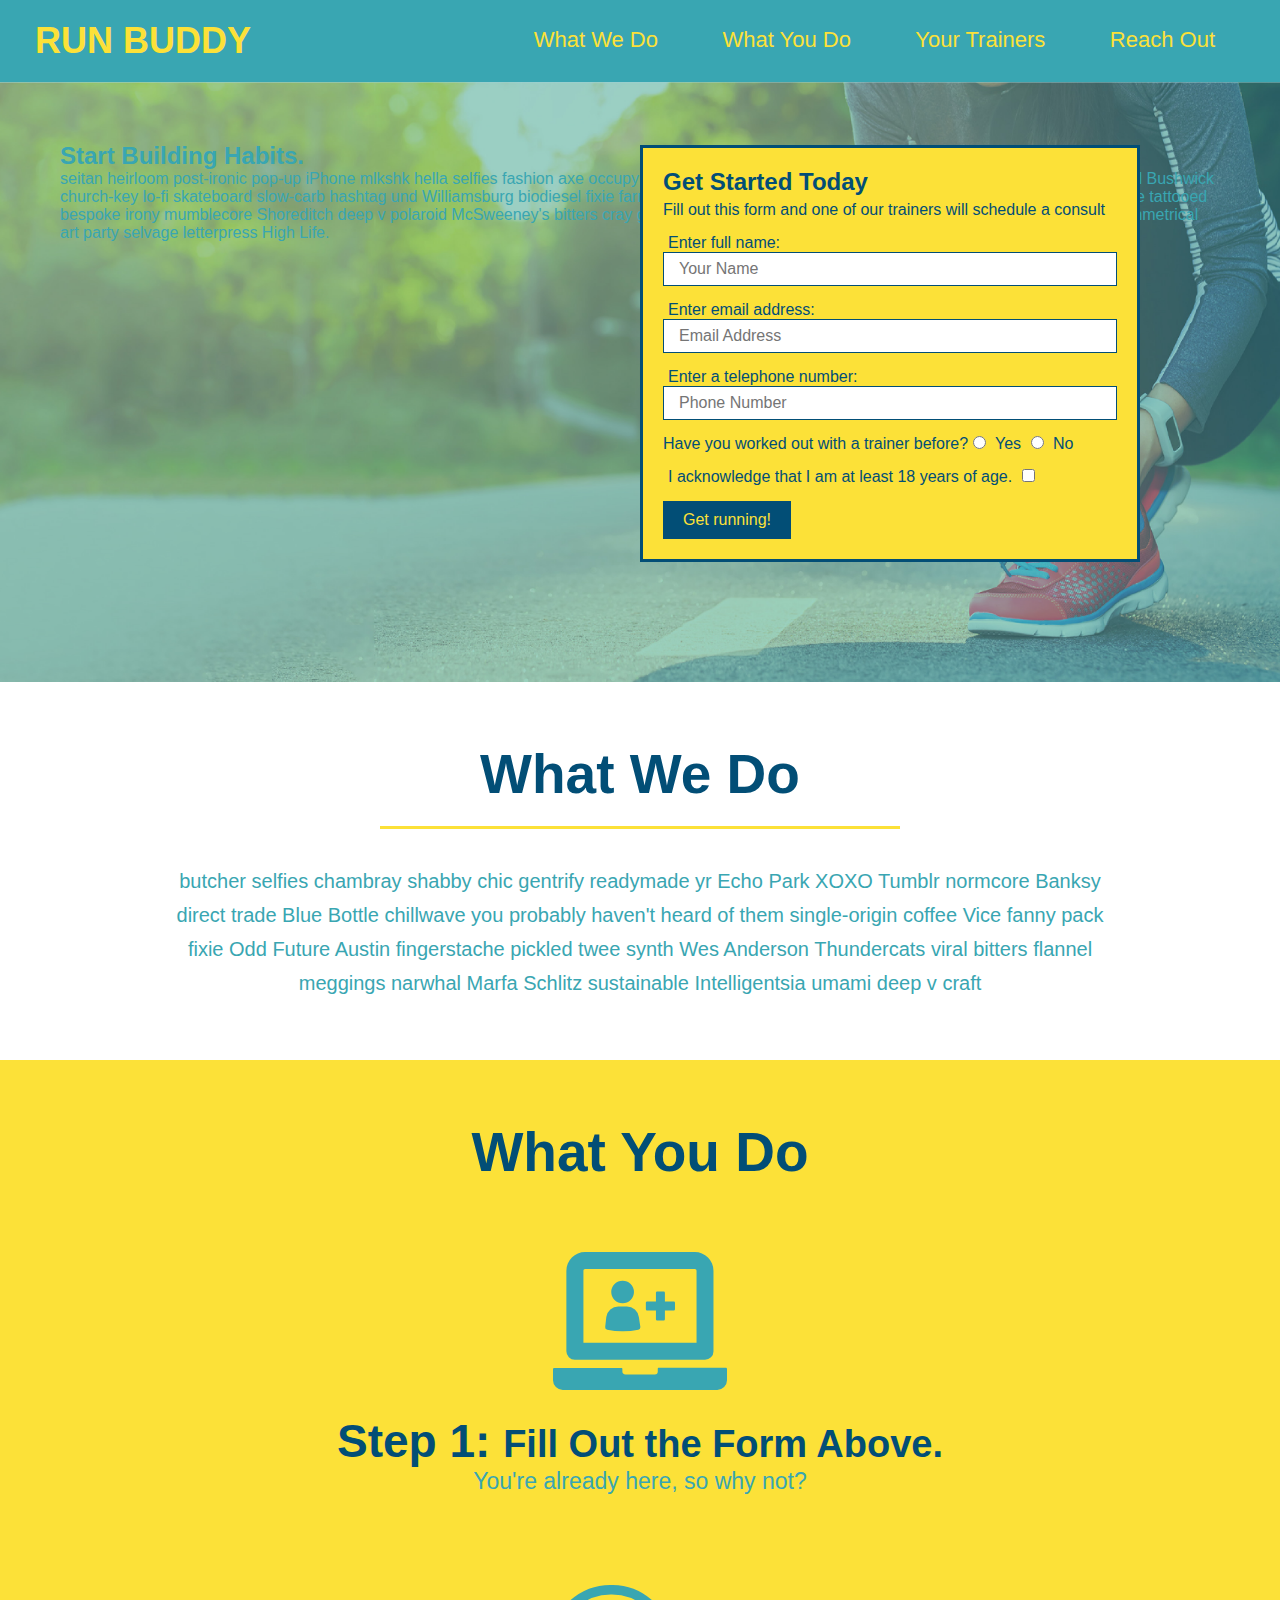
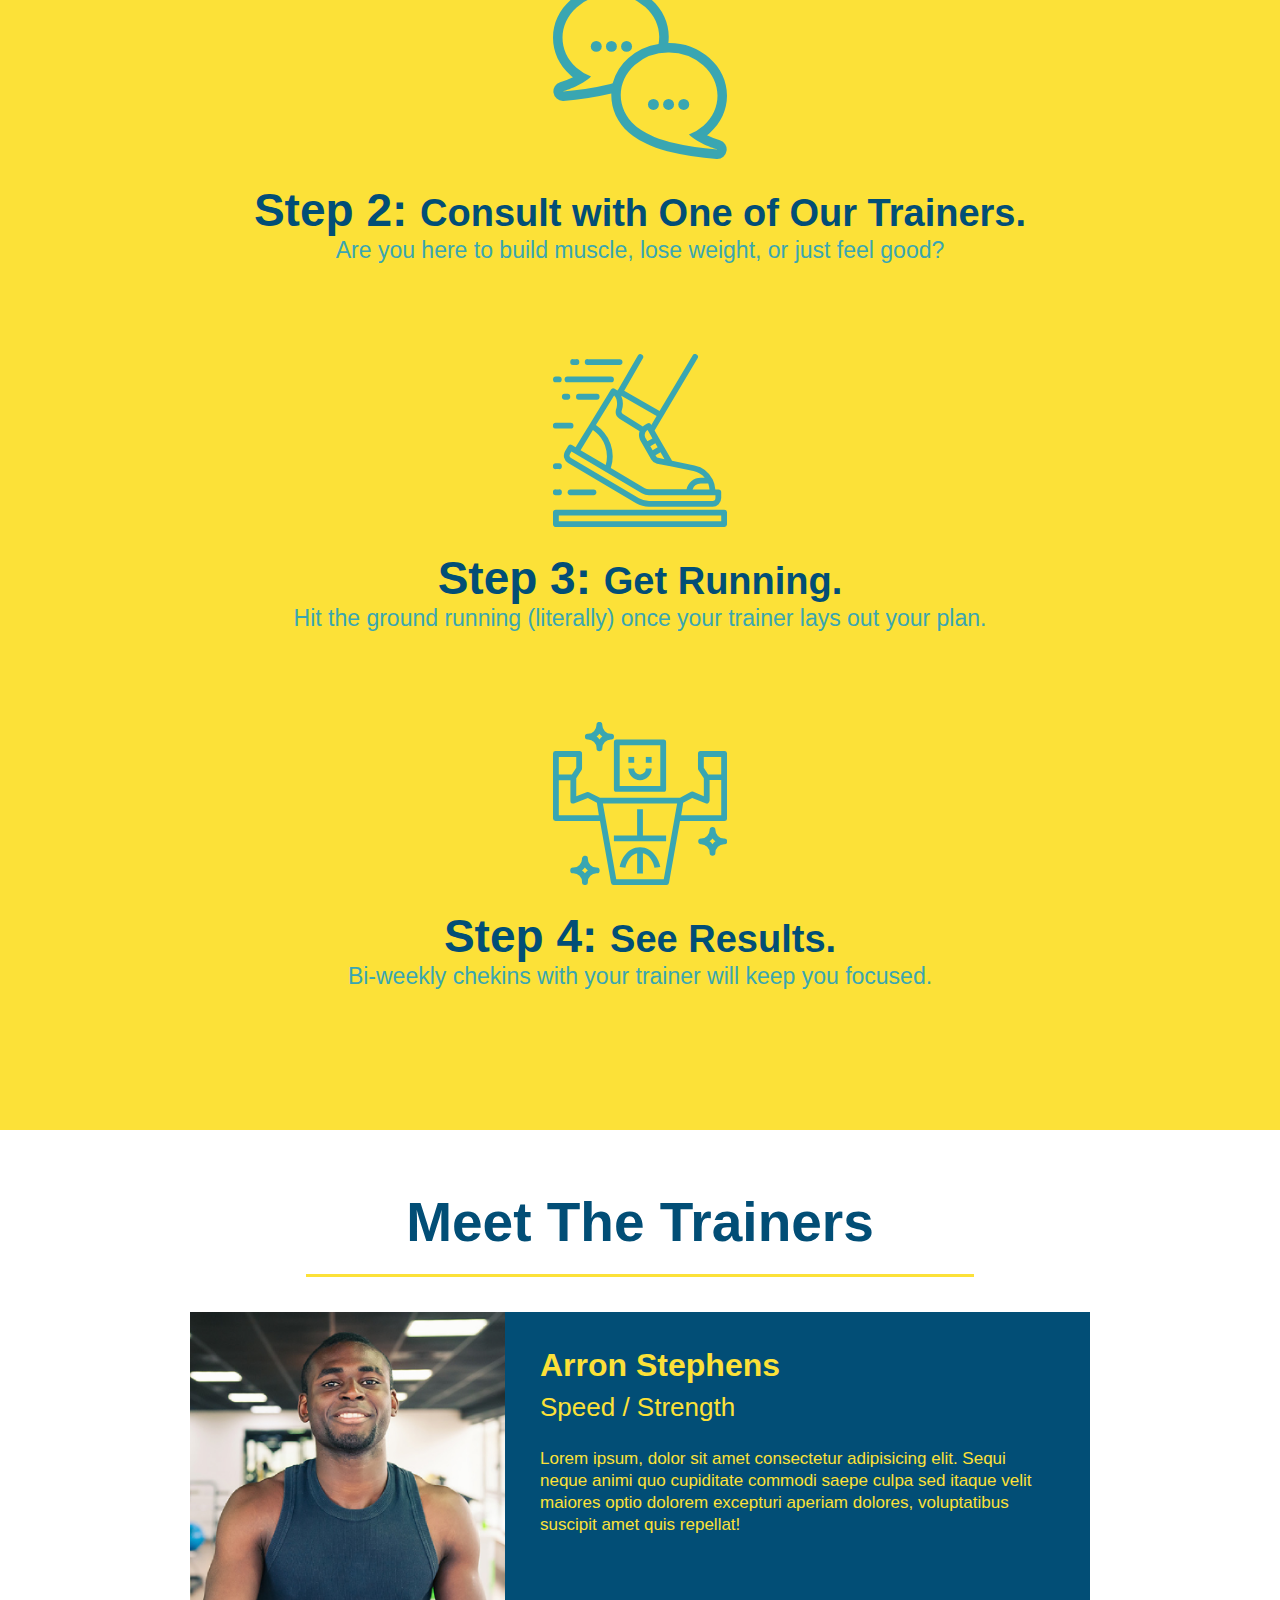
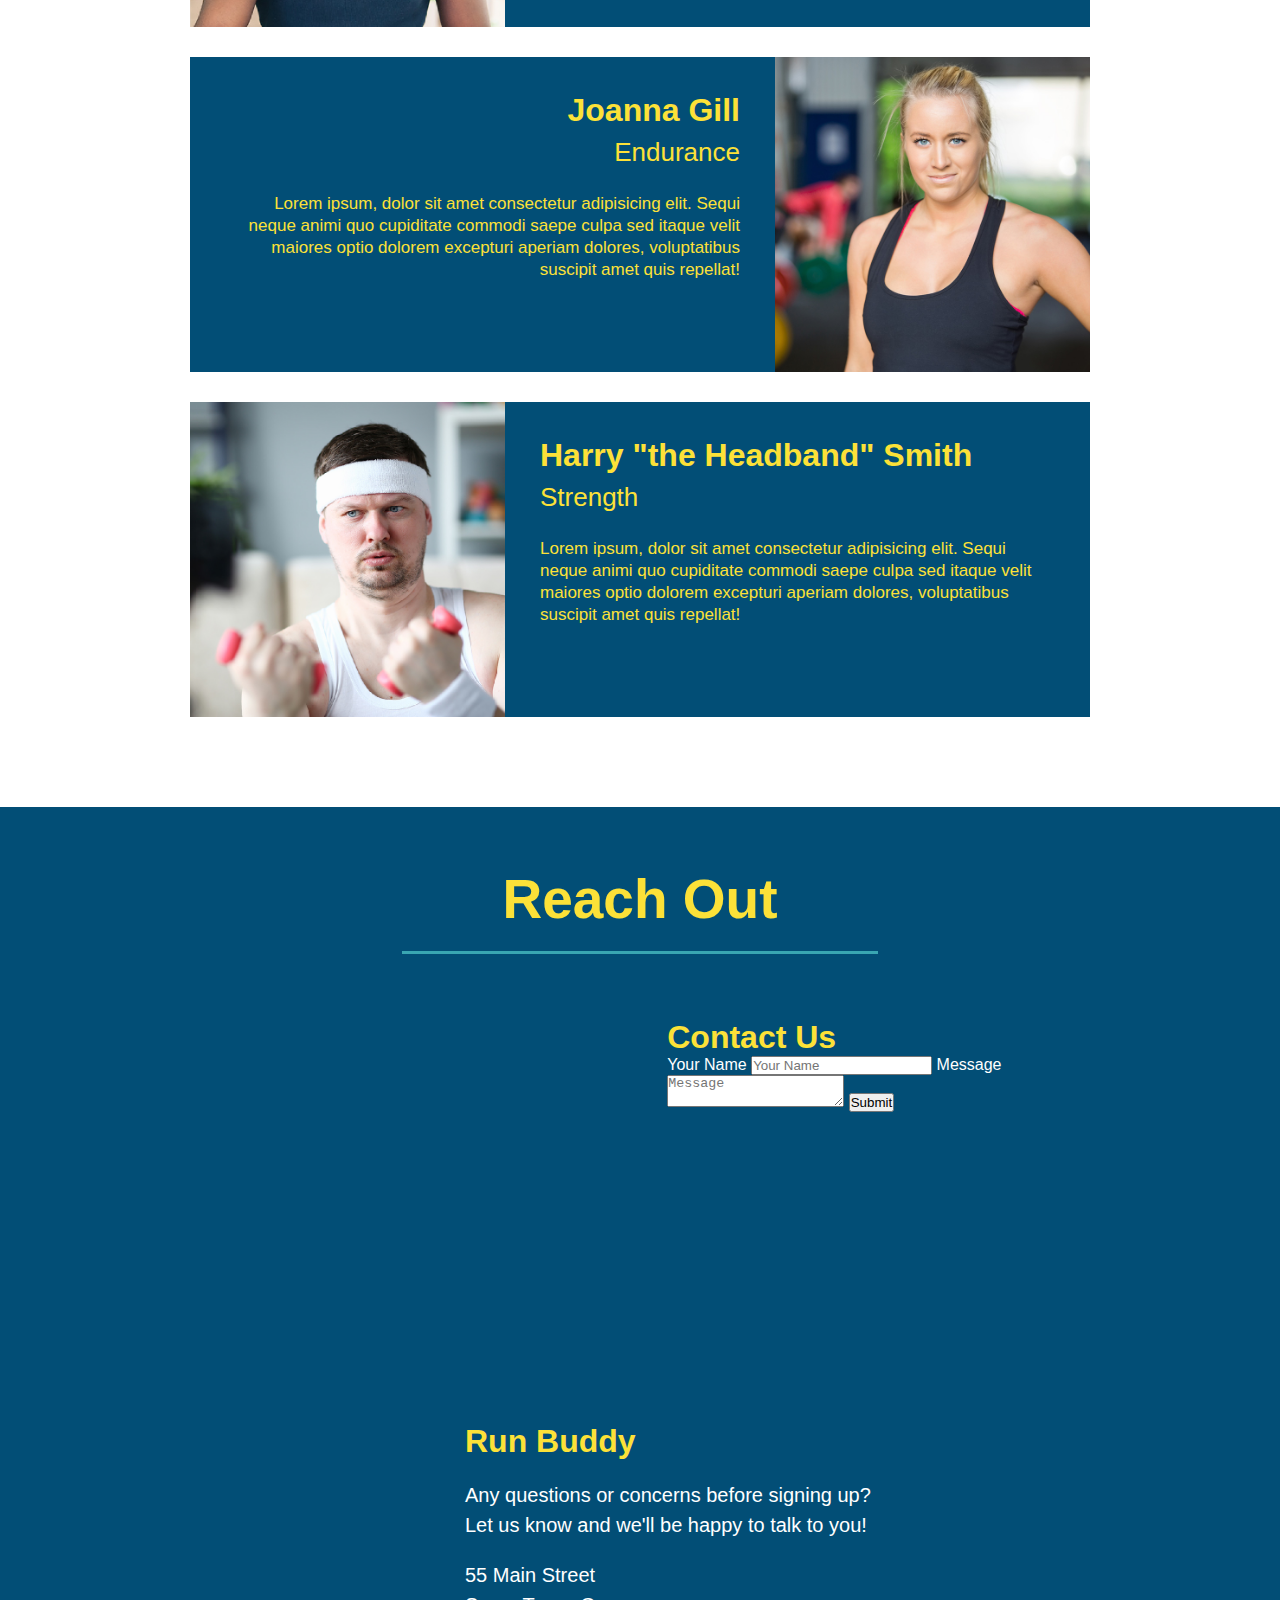
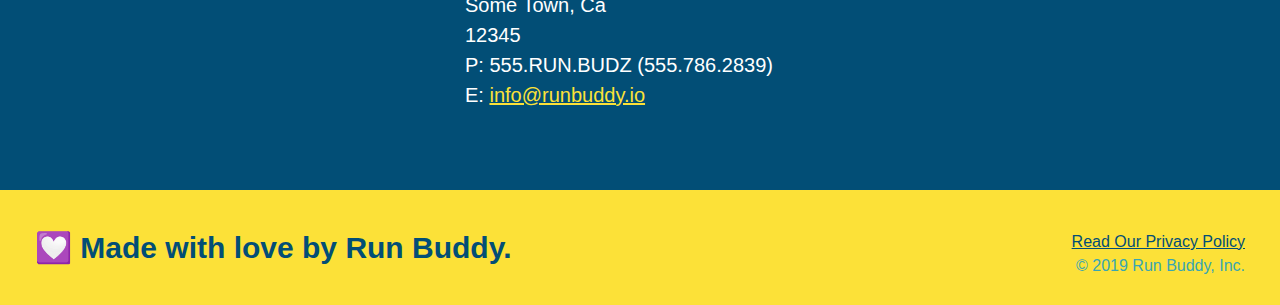
==== index.html @ 958eb66b "add contact form" ====
<!DOCTYPE html>
<html lang="en">
  <link rel="stylesheet" href="./assets/css/style.css" />
  <head>
    <meta charset="UTF-8" />
    <title>Run Buddy</title>
  </head>
  <body>
    <!-- navigation -->
    <header>
      <h1>
        <a href="/">RUN BUDDY</a>
      </h1>
      <nav>
        <!-- Unordered list element -->
        <ul>
          <!-- List item element -->
          <li>
            <!-- Anchor element -->
            <a href="#what-we-do">What We Do</a>
          </li>
          <li>
            <a href="#what-you-do">What You Do</a>
          </li>
          <li>
            <a href="#your-trainers">Your Trainers</a>
          </li>
          <li>
            <a href="#reach-out">Reach Out</a>
          </li>
        </ul>
      </nav>
    </header>

    <!-- hero/jumbotron -->
    <section class="hero">
      <div class="hero-cta">
        <h2>Start Building Habits.</h2>
        <p>seitan heirloom post-ironic pop-up iPhone mlkshk hella selfies fashion
           axe occupy readymade put a bird on it messenger bag Wes Anderson 
           Schlitz plaid Bushwick church-key lo-fi skateboard slow-carb hashtag 
           und Williamsburg biodiesel fixie farm-to-table 8-bit banjo XOXO Banksy 
           chillwave bicycle rights retro cliche tattooed bespoke irony 
           mumblecore Shoreditch deep v polaroid McSweeney's bitters cray 
           gentrify tofu Marfa you probably haven't heard of them yr banh mi 
           asymmetrical art party selvage letterpress High Life.
        </p>
      </div>
      <div class="hero-form">
        <h3>Get Started Today</h3>
        <p>
          Fill out this form and one of our trainers will schedule a consult
        </p>
        <!-- Add form element -->
        <form>
          <label for="name">Enter full name:</label>
          <input
            type="text"
            placeholder="Your Name"
            name="name"
            id="name"
            class="form-input"
          />

          <label for="email">Enter email address:</label>
          <input
            type="email"
            placeholder="Email Address"
            name="email"
            id="email"
            class="form-input"
          />

          <label for="phone">Enter a telephone number:</label>
          <input
            type="tel"
            placeholder="Phone Number"
            name="phone"
            id="phone"
            class="form-input"
          />
          <p>
            Have you worked out with a trainer before?
            <input type="radio" name="trainer-confirm" id="trainer-yes" />
            <label for="trainer-yes">Yes</label>
            <input type="radio" name="trainer-confirm" id="trainer-no" />
            <label for="trainer-yes">No</label>
          </p>
          <p>
            <label for="checkbox">
              I acknowledge that I am at least 18 years of age.
            </label>
            <input type="checkbox" name="age-confirm" id="checkbox" />
          </p>
          <button type="submit">Get running!</button>
        </form>
      </div>
    </section>
    <!-- end hero -->

    <!-- "what we do" section -->
    <section id="what-we-do" class="intro">
      <h2 class="section-title primary-border">What We Do</h2>
      <p>
        butcher selfies chambray shabby chic gentrify readymade yr Echo Park
        XOXO Tumblr normcore Banksy direct trade Blue Bottle chillwave you
        probably haven't heard of them single-origin coffee Vice fanny pack
        fixie Odd Future Austin fingerstache pickled twee synth Wes Anderson
        Thundercats viral bitters flannel meggings narwhal Marfa Schlitz
        sustainable Intelligentsia umami deep v craft
      </p>
    </section>

    <!-- "what you do" section-->
    <section id="what-you-do" class="steps">
      <h2 class="section-title primary-border">What You Do</h2>

      <div>
        <img src="./assets/images/step-1.svg" alt="" />
        <h3>Step 1: <span>Fill Out the Form Above.</span></h3>
        <p>You're already here, so why not?</p>
      </div>

      <div>
        <img src="./assets/images/step-2.svg" alt="" />
        <h3>Step 2: <span>Consult with One of Our Trainers.</span></h3>
        <p>Are you here to build muscle, lose weight, or just feel good?</p>
      </div>

      <div>
        <img src="./assets/images/step-3.svg" alt="" />
        <h3>Step 3: <span>Get Running.</span></h3>
        <p>
          Hit the ground running (literally) once your trainer lays out your
          plan.
        </p>
      </div>

      <div>
        <img src="./assets/images/step-4.svg" alt="" />
        <h3>Step 4: <span>See Results.</span></h3>
        <p>Bi-weekly chekins with your trainer will keep you focused.</p>
      </div>
    </section>

    <!-- "meet the trainers" section -->
    <section id="your-trainers" class="trainers">
      <h2 class="section-title primary-border">
        Meet The Trainers
      </h2>
        <!-- First Trainer Bio -->
        <article class="trainer">
          <img src="./assets/images/trainer-1.jpg" alt="Arron Stephens in his workout clothes, ready to pump iron." />
          <div class="trainer-bio text-left">
            <h3>Arron Stephens</h3>
            <h4>Speed / Strength</h4>
            <p>Lorem ipsum, dolor sit amet consectetur adipisicing elit. Sequi neque animi quo cupiditate commodi saepe culpa sed
              itaque velit maiores optio dolorem excepturi aperiam dolores, voluptatibus suscipit amet quis repellat!
            </p>
          </div>
        </article>
        <!-- Second Trainer Bio -->
        <article class="trainer">
          <div class="trainer-bio text-right">
            <h3>Joanna Gill</h3>
            <h4>Endurance</h4>
            <p>Lorem ipsum, dolor sit amet consectetur adipisicing elit. Sequi neque animi quo cupiditate commodi saepe culpa sed
              itaque velit maiores optio dolorem excepturi aperiam dolores, voluptatibus suscipit amet quis repellat!
            </p>
          </div>
          <img src="./assets/images/trainer-2.jpg" alt="Joanna Gill cooling off after a workout." />
        </article>
        <!-- Third Trainer Bio -->
        <article class="trainer">
          <img src="./assets/images/trainer-3.jpg" alt="Harry Smith wearing a headband and lifting comically small pink weights." />
          <div class="trainer-bio text-left">
            <h3>Harry "the Headband" Smith</h3>
            <h4>Strength</h4>
            <p>Lorem ipsum, dolor sit amet consectetur adipisicing elit. Sequi neque animi quo cupiditate commodi saepe culpa sed
              itaque velit maiores optio dolorem excepturi aperiam dolores, voluptatibus suscipit amet quis repellat!
            </p>
          </div>
        </article>
    </section>

    <!-- "reach out" section -->
    <section id="reach-out" class="contact">
      <h2 class="section-title secondary-border">Reach Out</h2>
      <div class="contact-info">

        <iframe 
          src="https://www.google.com/maps/embed?pb=!1m18!1m12!1m3!1d3220.0640344783415!2d-83.8008590843897!3d36.18932448007892!2m3!1f0!2f0!3f0!3m2!1i1024!2i768!4f13.1!3m3!1m2!1s0x885c6dd61daf378f%3A0xb7a9171a3dfa2acf!2s283%20Sallings%20Rd%2C%20Luttrell%2C%20TN%2037779!5e0!3m2!1sen!2sus!4v1628630228928!5m2!1sen!2sus"  
          style="border:0;" 
          allowfullscreen="" 
          loading="lazy">
        </iframe>
        <div class="contact-form">
          <h3>Contact Us</h3>
          <form>
            <label for="contact-name">Your Name</label>
            <input type="text" id="contact-name" placeholder="Your Name" />

            <label for="contact-message">Message</label>
            <textarea id="contact-message" placeholder="Message"></textarea>

            <button type="submit">Submit</button>
          </form>
        </div>
        <div>
          <h3>Run Buddy</h3>
          <p>
            Any questions or concerns before signing up?
            <br />
            Let us know and we'll be happy to talk to you!
          </p>
          <address>
            55 Main Street <br />
            Some Town, Ca <br />
            12345<br />
            P: 555.RUN.BUDZ (555.786.2839)<br />
            E: <a href="mailto:info@runbuddy.io">info@runbuddy.io</a>
          </address>
        </div>
      </div>
    </section>

    <!-- footer -->
    <footer>
      <h2>💟 Made with love by Run Buddy.</h2>
      <div>
        <a href="./privacy-policy.html">Read Our Privacy Policy</a><br />
        &copy; 2019 Run Buddy, Inc.
      </div>
    </footer>
  </body>
</html>
---- assets/css/style.css ----
* {
    margin: 0;
    padding: 0;
    box-sizing: border-box;
}

body {
    /* I'm a css comment! */
    color: #39a6b2;
    font-family: Helvetica, Arial, sans-serif;
}

/* Apply styles to <header> */
header {
    padding: 20px 35px;
    background-color: #39a6b2;
}

header h1 {
    font-weight: bold;
    font-size: 36px;
    color: #fce138;
    margin: 0;
    display: inline;
}

header a {
    text-decoration: none;
    color: #fce138;
}

header nav {
    float: right;
    margin: 7px 0;
}

header nav ul li {
    display: inline;
}

header nav ul li a {
    margin: 0 30px;
    font-weight: lighter;
    font-size: 22px;
}

footer {
    background: #fce138;
    width: 100%;
    padding: 40px 35px;
}

footer h2 {
    display: inline;
    color: #024e76;
    font-size: 30px;
    margin: 0;
}

footer div {
    float: right;
    line-height: 1.5;
    text-align: right;
}

footer a {
    color: #024e76;
}

section {
    padding: 60px;
}

/* Hero Style Start */
.hero {
    background-image: url("../images/hero-bg.jpg");
    height: 600px;
    background-size: cover;
    background-position: center;
    position: relative;
}

.hero-form {
    border: solid 3px #024e76;
    background-color: #fce138;
    padding: 20px;
    width: 500px;
    color: #024e76;
    position: absolute;
    bottom: 120px;
    right: 140px;
}

.hero-form h3 {
    font-size: 24px;
    margin: 0;
}

.hero-form p {
    margin: 5px 0 15px 0;
}

.form-input {
    border: 1px solid #024e76;
    display: block;
    padding: 7px 15px;
    font-size: 16px;
    color: #024e76;
    width: 100%;
    margin-bottom: 15px;
}

.hero-form label {
    margin: 0 5px;
}

.hero-form button {
    color: #fce138;
    background-color: #024e76;
    border: none;
    padding: 10px 20px;
    font-size: 16px;
}
/* Hero Style End */

.intro {
    text-align: center;
}

.intro p {
    line-height: 1.7;
    color: #39a6b2;
    width: 80%;
    font-size: 20px;
    margin: 0 auto;
}

.steps {
    text-align: center;
    background: #fce138;
}

.section-title {
    font-size: 55px;
    color: #024e76;
    margin-bottom: 35px;
    padding: 0 100px 20px 100px;
    display: inline-block;
    border-bottom: 3px solid;
}
  
.primary-border {
    border-color: #fce138;
}
  
.secondary-border {
    border-color: #39a6b2;
}

.steps div {
    margin-bottom: 80px;
}
  
.steps img {
    width: 15%;
    margin: 10px 0;
}
  
.steps h3 {
    color: #024e76;
    font-size: 46px;
    margin-top: 10px;
}
  
.steps p {
    color: #39a6b2;
    font-size: 23px;
}

.steps span {
    font-size: 38px;
}

.trainers {
    text-align: center;
}

.trainer {
    width: 900px;
    margin: 0 auto 30px auto;
    background: #024e76;
    color: #fce138;
    overflow: auto;
}
  
.trainer img {
    width: 35%;
    float: left;
}

.trainer-bio {
    padding: 35px;
    float: left;
    width: 65%;
}

.trainer-bio h3 {
    font-size: 32px;
    margin-bottom: 8px;
}

.trainer-bio h4 {
    font-weight: lighter;
    font-size: 26px;
    margin-bottom: 25px
}

.trainer-bio p {
    font-size: 17px;
    line-height: 1.3;
}

.text-left {
    text-align: left;
}

.text-right {
    text-align: right;
}

/* Reach Out Styles Start */
.contact {
    background-color: #024e76;
    text-align: center;
}
  
.contact h2 {
    color: #fce138;
}

.contact-info iframe {
    width: 400px;
    height: 400px;
}

.contact-info div {
    width: 410px;
    display: inline-block;
    vertical-align: top;
    text-align: left;
    margin: 30px 0 0 60px;
    color: white;
}

.contact-info h3 {
    color: #fce138;
    font-size: 32px;
}

.contact-info p, .contact-info address {
    margin: 20px 0;
    line-height: 1.5;
    font-size: 20px;
    font-style: normal;
}

.contact-info a {
    color: #fce138;
}

/* Reach Out Styles End */
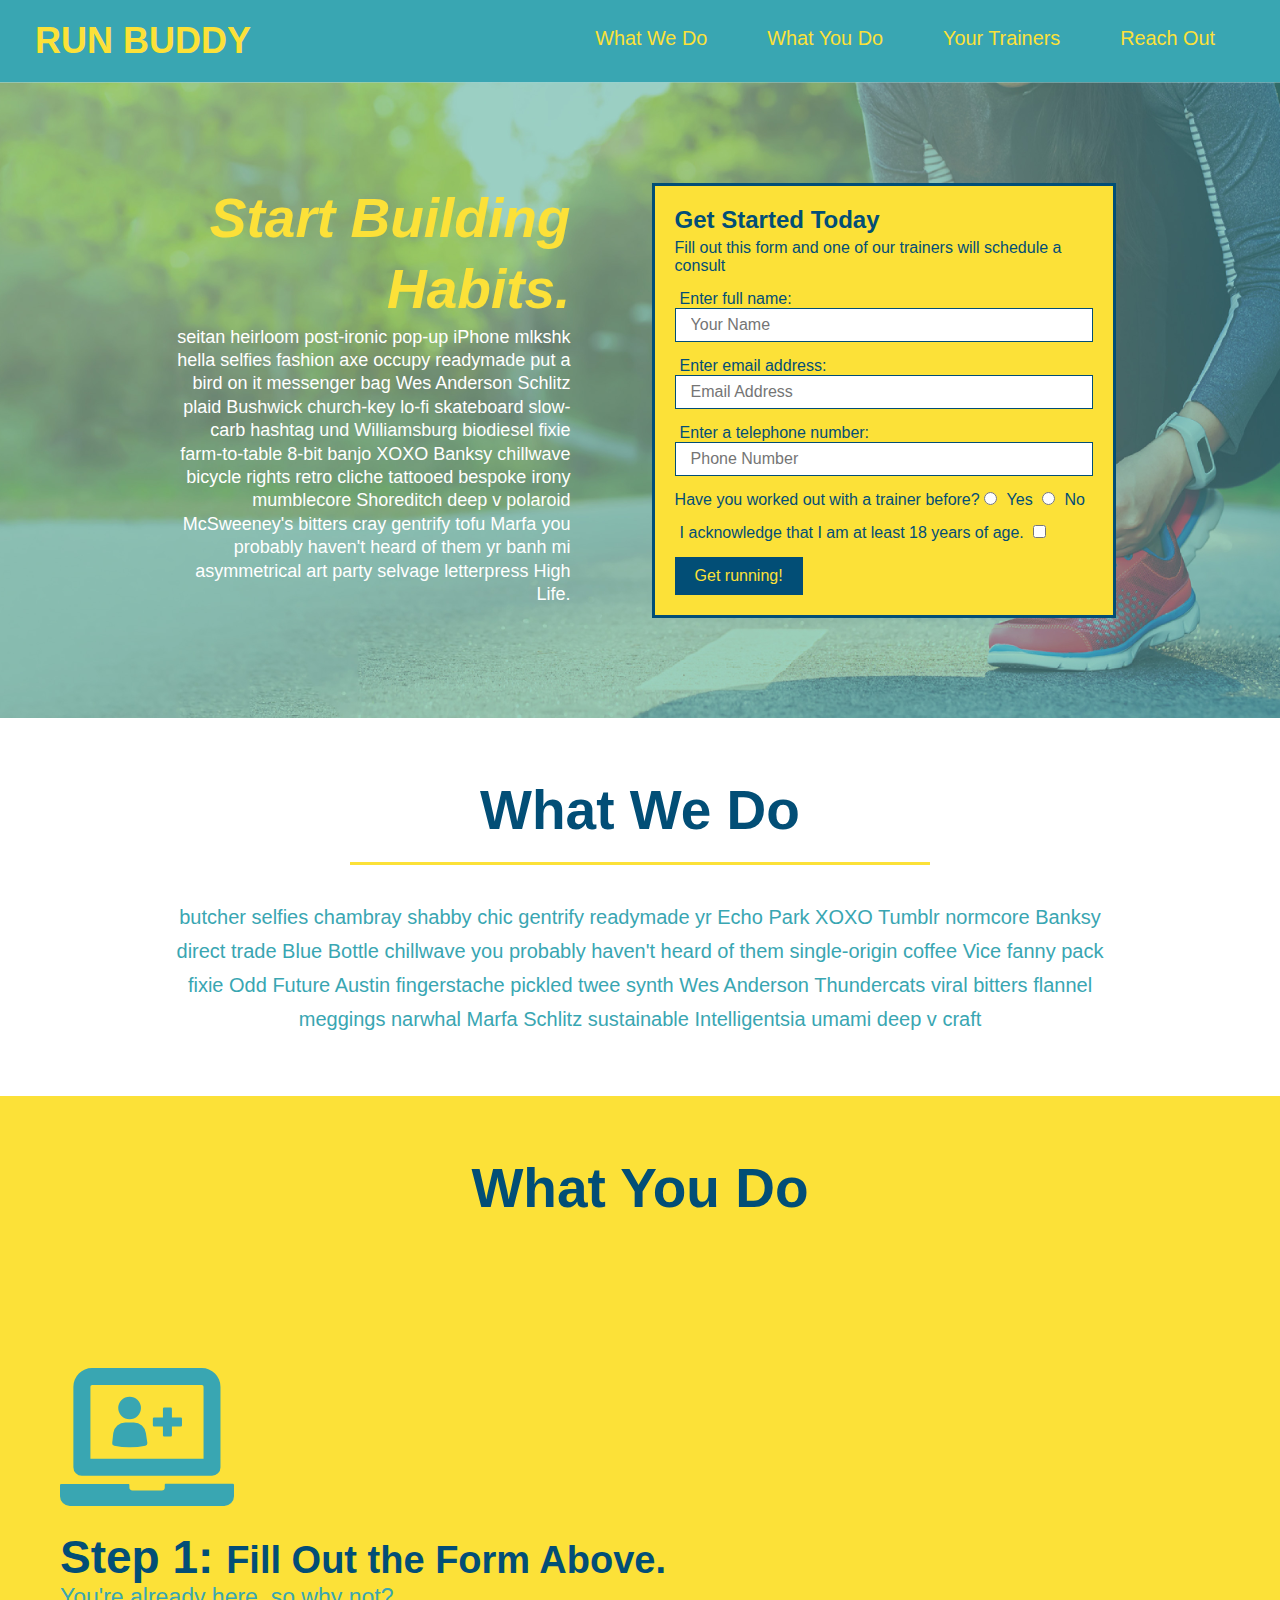
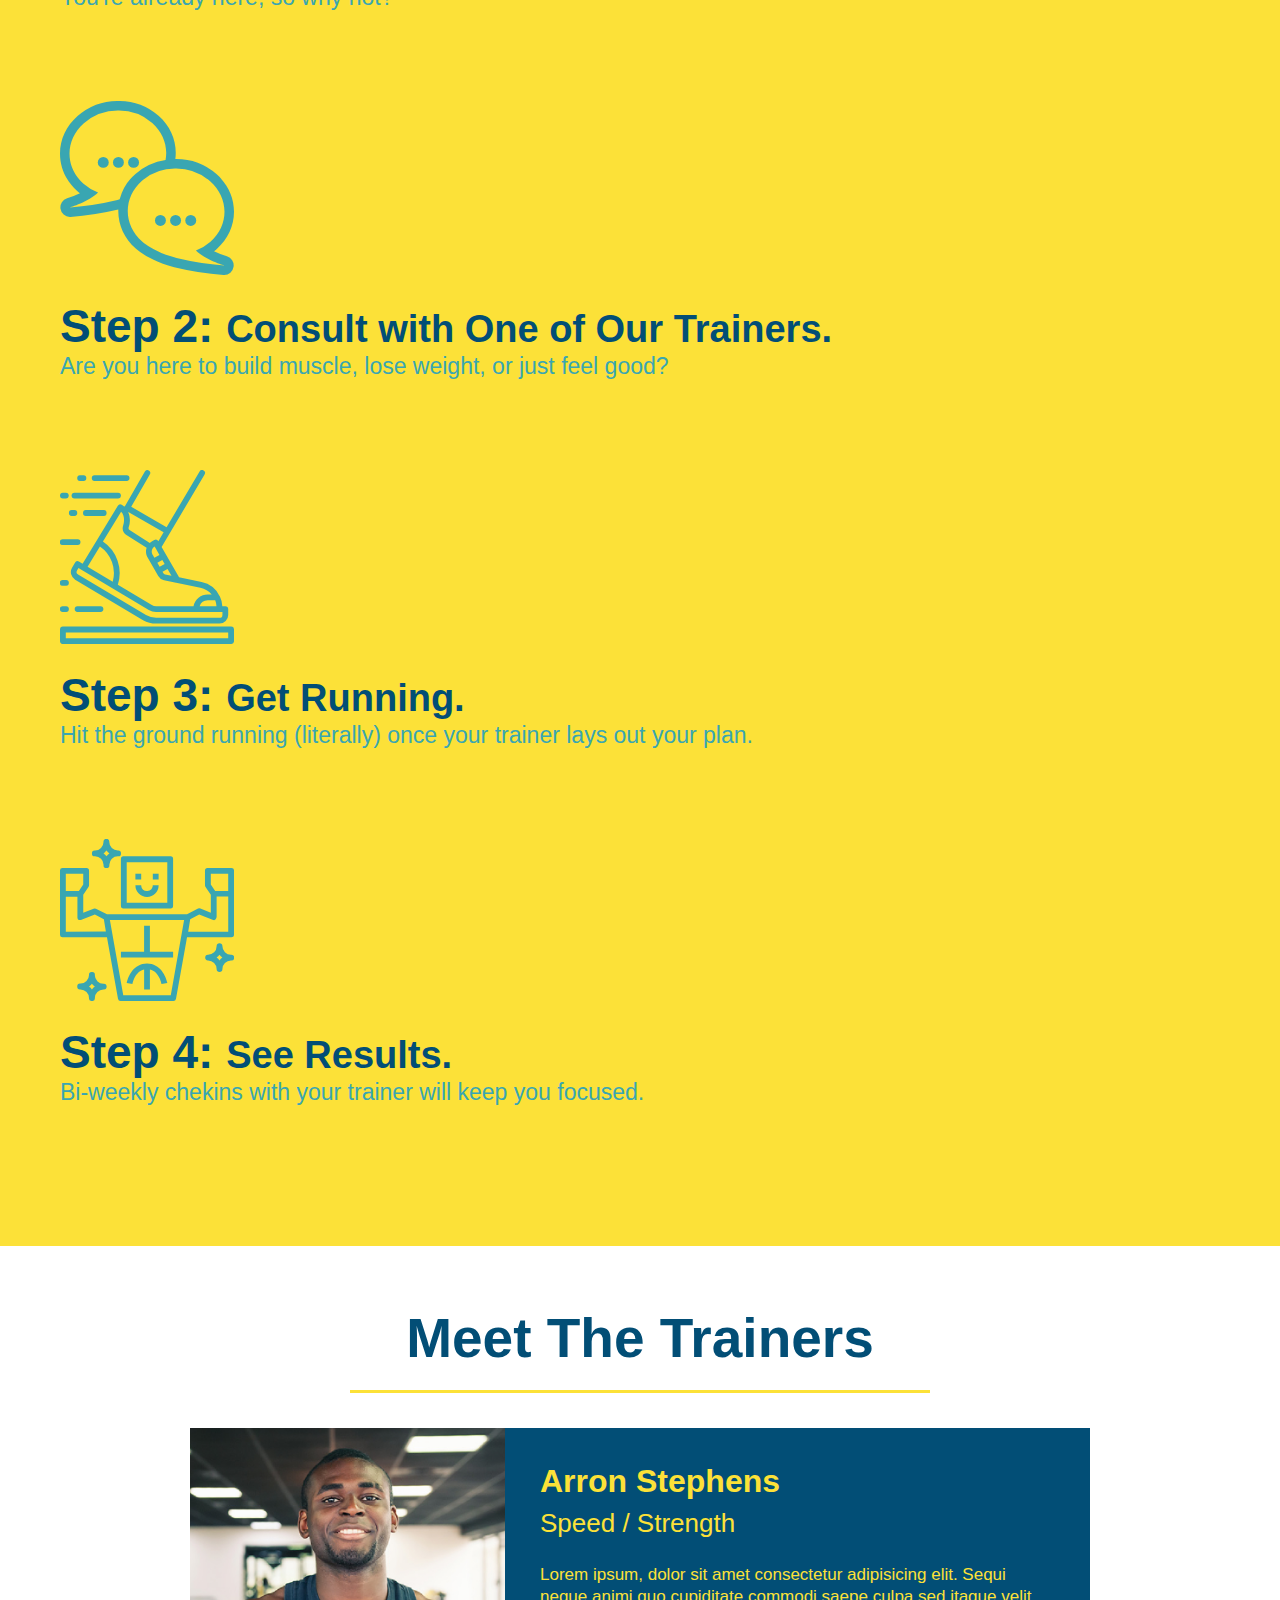
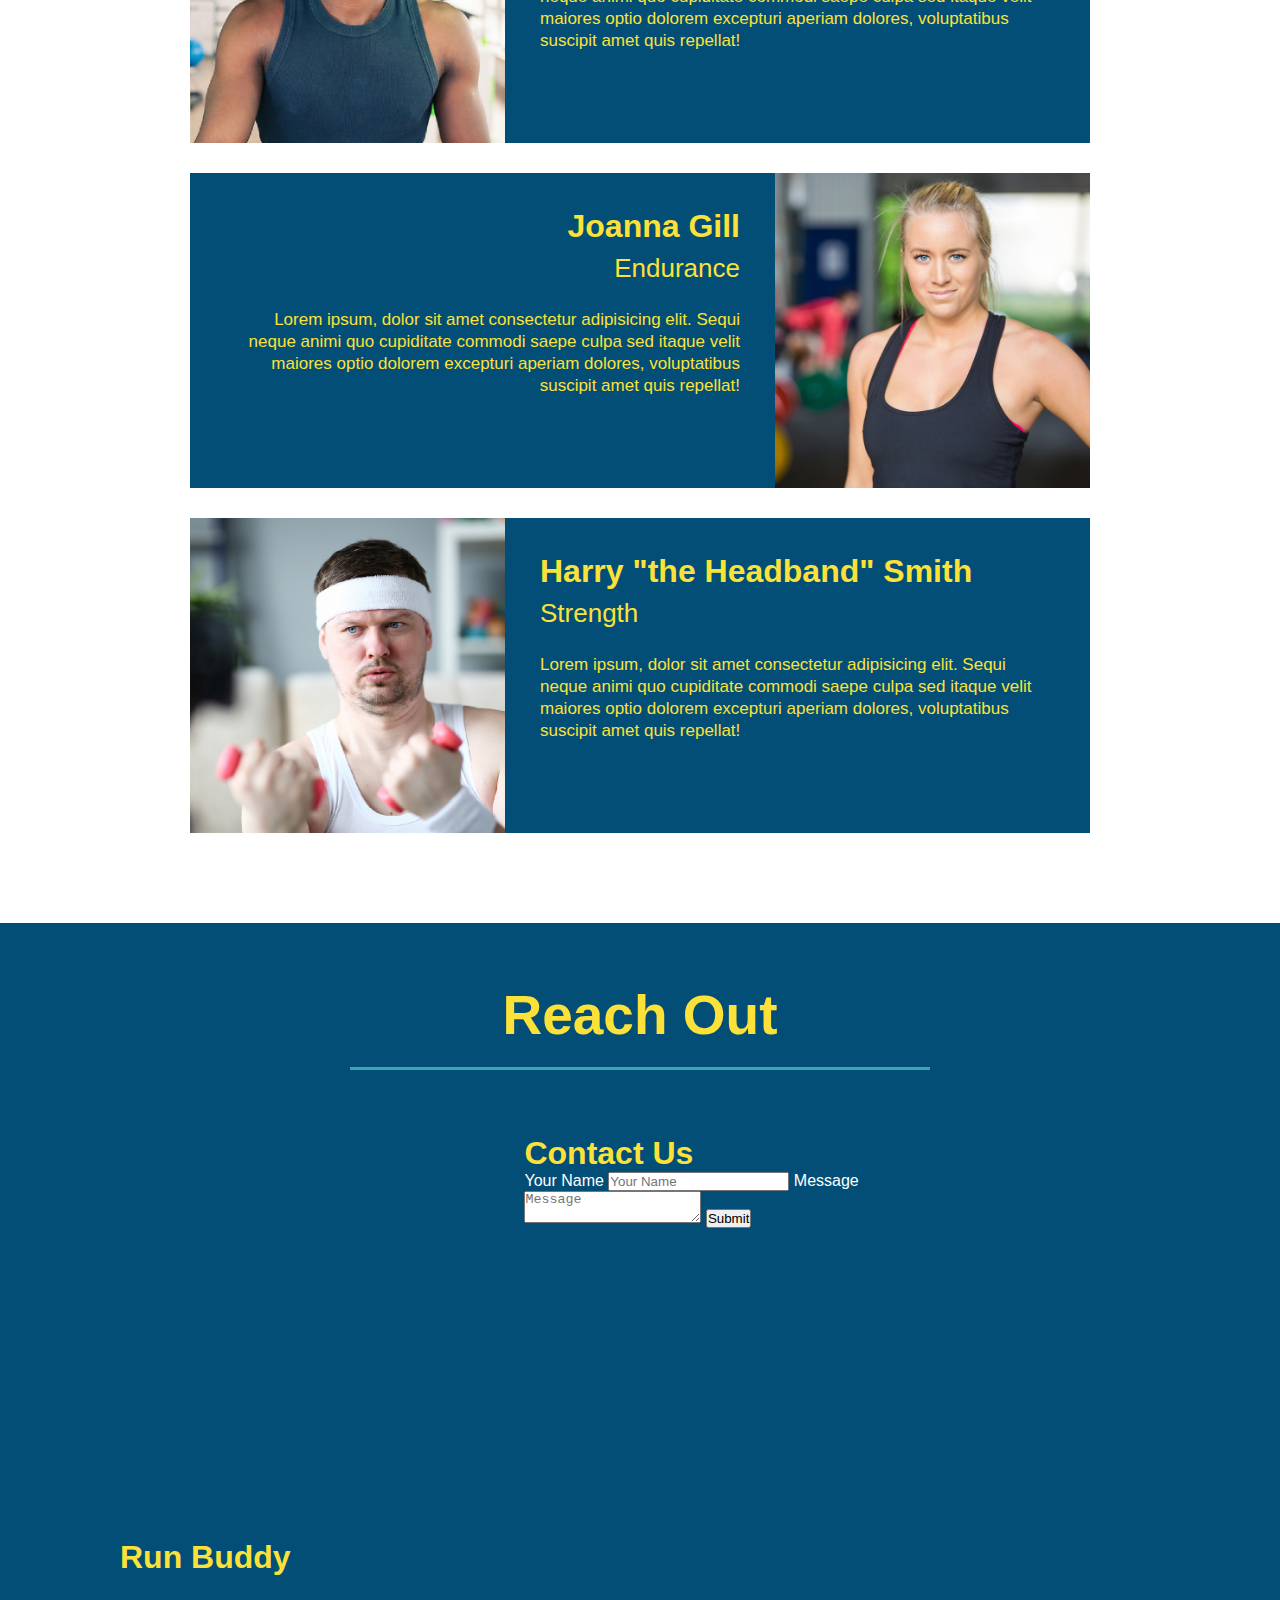
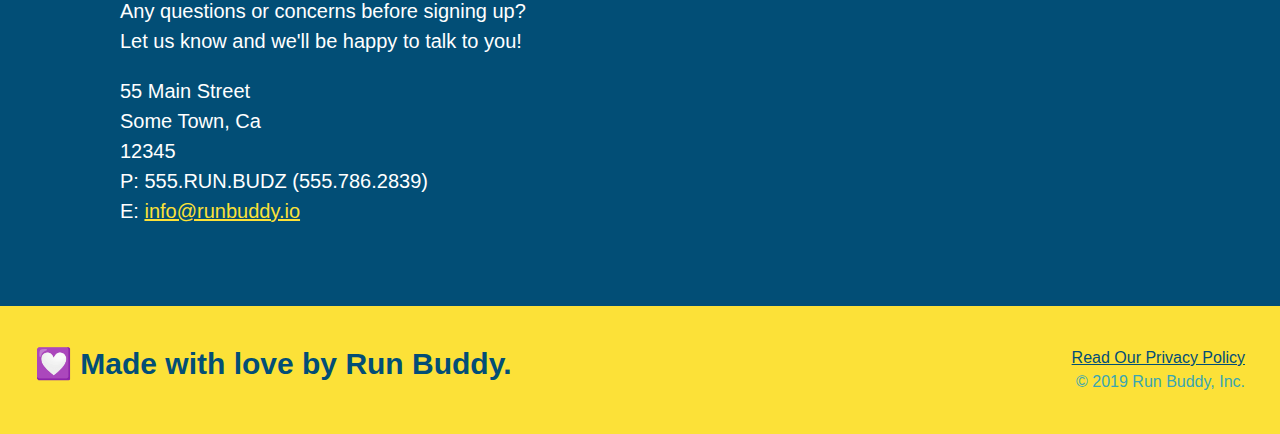
==== commit 09707941: "add flexbox to center section titles" ====
--- a/index.html
+++ b/index.html
@@ -100,21 +100,26 @@
 
     <!-- "what we do" section -->
     <section id="what-we-do" class="intro">
-      <h2 class="section-title primary-border">What We Do</h2>
-      <p>
-        butcher selfies chambray shabby chic gentrify readymade yr Echo Park
-        XOXO Tumblr normcore Banksy direct trade Blue Bottle chillwave you
-        probably haven't heard of them single-origin coffee Vice fanny pack
-        fixie Odd Future Austin fingerstache pickled twee synth Wes Anderson
-        Thundercats viral bitters flannel meggings narwhal Marfa Schlitz
-        sustainable Intelligentsia umami deep v craft
-      </p>
+      <div class="flex-row">
+        <h2 class="section-title primary-border">What We Do</h2>
+      </div>
+      <div class="flex-row">
+        <p>
+          butcher selfies chambray shabby chic gentrify readymade yr Echo Park
+          XOXO Tumblr normcore Banksy direct trade Blue Bottle chillwave you
+          probably haven't heard of them single-origin coffee Vice fanny pack
+          fixie Odd Future Austin fingerstache pickled twee synth Wes Anderson
+          Thundercats viral bitters flannel meggings narwhal Marfa Schlitz
+          sustainable Intelligentsia umami deep v craft
+        </p>
+      </div>
     </section>
 
     <!-- "what you do" section-->
     <section id="what-you-do" class="steps">
-      <h2 class="section-title primary-border">What You Do</h2>
-
+      <div class="flex-row">
+        <h2 class="section-title primary-border">What You Do</h2>
+      </div>
       <div>
         <img src="./assets/images/step-1.svg" alt="" />
         <h3>Step 1: <span>Fill Out the Form Above.</span></h3>
@@ -145,9 +150,11 @@
 
     <!-- "meet the trainers" section -->
     <section id="your-trainers" class="trainers">
-      <h2 class="section-title primary-border">
-        Meet The Trainers
-      </h2>
+      <div class="flex-row">
+        <h2 class="section-title primary-border">
+          Meet The Trainers
+        </h2>
+      </div>
         <!-- First Trainer Bio -->
         <article class="trainer">
           <img src="./assets/images/trainer-1.jpg" alt="Arron Stephens in his workout clothes, ready to pump iron." />
@@ -185,7 +192,9 @@
 
     <!-- "reach out" section -->
     <section id="reach-out" class="contact">
-      <h2 class="section-title secondary-border">Reach Out</h2>
+      <div class="flex-row">
+        <h2 class="section-title secondary-border">Reach Out</h2>
+      </div>
       <div class="contact-info">
 
         <iframe 
--- a/assets/css/style.css
+++ b/assets/css/style.css
@@ -14,6 +14,9 @@
 header {
     padding: 20px 35px;
     background-color: #39a6b2;
+    display: flex;
+    justify-content: space-between;
+    flex-wrap: wrap;
 }
 
 header h1 {
@@ -21,7 +24,6 @@
     font-size: 36px;
     color: #fce138;
     margin: 0;
-    display: inline;
 }
 
 header a {
@@ -30,35 +32,39 @@
 }
 
 header nav {
-    float: right;
     margin: 7px 0;
 }
 
-header nav ul li {
-    display: inline;
+header nav ul {
+    display: flex;
+    flex-wrap: wrap;
+    justify-content: space-between;
+    align-items: center;
+    list-style: none;
 }
 
 header nav ul li a {
     margin: 0 30px;
     font-weight: lighter;
-    font-size: 22px;
+    font-size: 1.55vw;
 }
 
 footer {
     background: #fce138;
     width: 100%;
     padding: 40px 35px;
+    display: flex;
+    justify-content: space-between;
+    flex-wrap: wrap;
 }
 
 footer h2 {
-    display: inline;
     color: #024e76;
     font-size: 30px;
     margin: 0;
 }
 
 footer div {
-    float: right;
     line-height: 1.5;
     text-align: right;
 }
@@ -74,21 +80,20 @@
 /* Hero Style Start */
 .hero {
     background-image: url("../images/hero-bg.jpg");
-    height: 600px;
     background-size: cover;
     background-position: center;
-    position: relative;
+    display: flex;
+    justify-content: center;
+    flex-wrap: wrap;
 }
 
 .hero-form {
     border: solid 3px #024e76;
     background-color: #fce138;
     padding: 20px;
-    width: 500px;
-    color: #024e76;
-    position: absolute;
-    bottom: 120px;
-    right: 140px;
+    color: #024e76;
+    width: 40%;
+    margin: 3.5%;
 }
 
 .hero-form h3 {
@@ -121,11 +126,22 @@
     padding: 10px 20px;
     font-size: 16px;
 }
+
+.hero-cta {
+    width: 35%;
+    text-align: right;
+    margin: 3.5%;
+    color: #fff;
+    font-size: 18px;
+    line-height: 1.3;
+}
+
+.hero-cta h2 {
+    font-style: italic;
+    font-size: 55px;
+    color: #fce138;
+}
 /* Hero Style End */
-
-.intro {
-    text-align: center;
-}
 
 .intro p {
     line-height: 1.7;
@@ -133,20 +149,21 @@
     width: 80%;
     font-size: 20px;
     margin: 0 auto;
+    text-align: center;
 }
 
 .steps {
-    text-align: center;
     background: #fce138;
 }
 
 .section-title {
     font-size: 55px;
     color: #024e76;
-    margin-bottom: 35px;
-    padding: 0 100px 20px 100px;
-    display: inline-block;
     border-bottom: 3px solid;
+    padding-bottom: 20px;
+    text-align: center;
+    margin: 0 auto 35px auto;
+    width: 50%;
 }
   
 .primary-border {
@@ -182,7 +199,7 @@
 }
 
 .trainers {
-    text-align: center;
+
 }
 
 .trainer {
@@ -228,10 +245,13 @@
     text-align: right;
 }
 
+.flex-row {
+    display: flex;
+}
+
 /* Reach Out Styles Start */
 .contact {
     background-color: #024e76;
-    text-align: center;
 }
   
 .contact h2 {
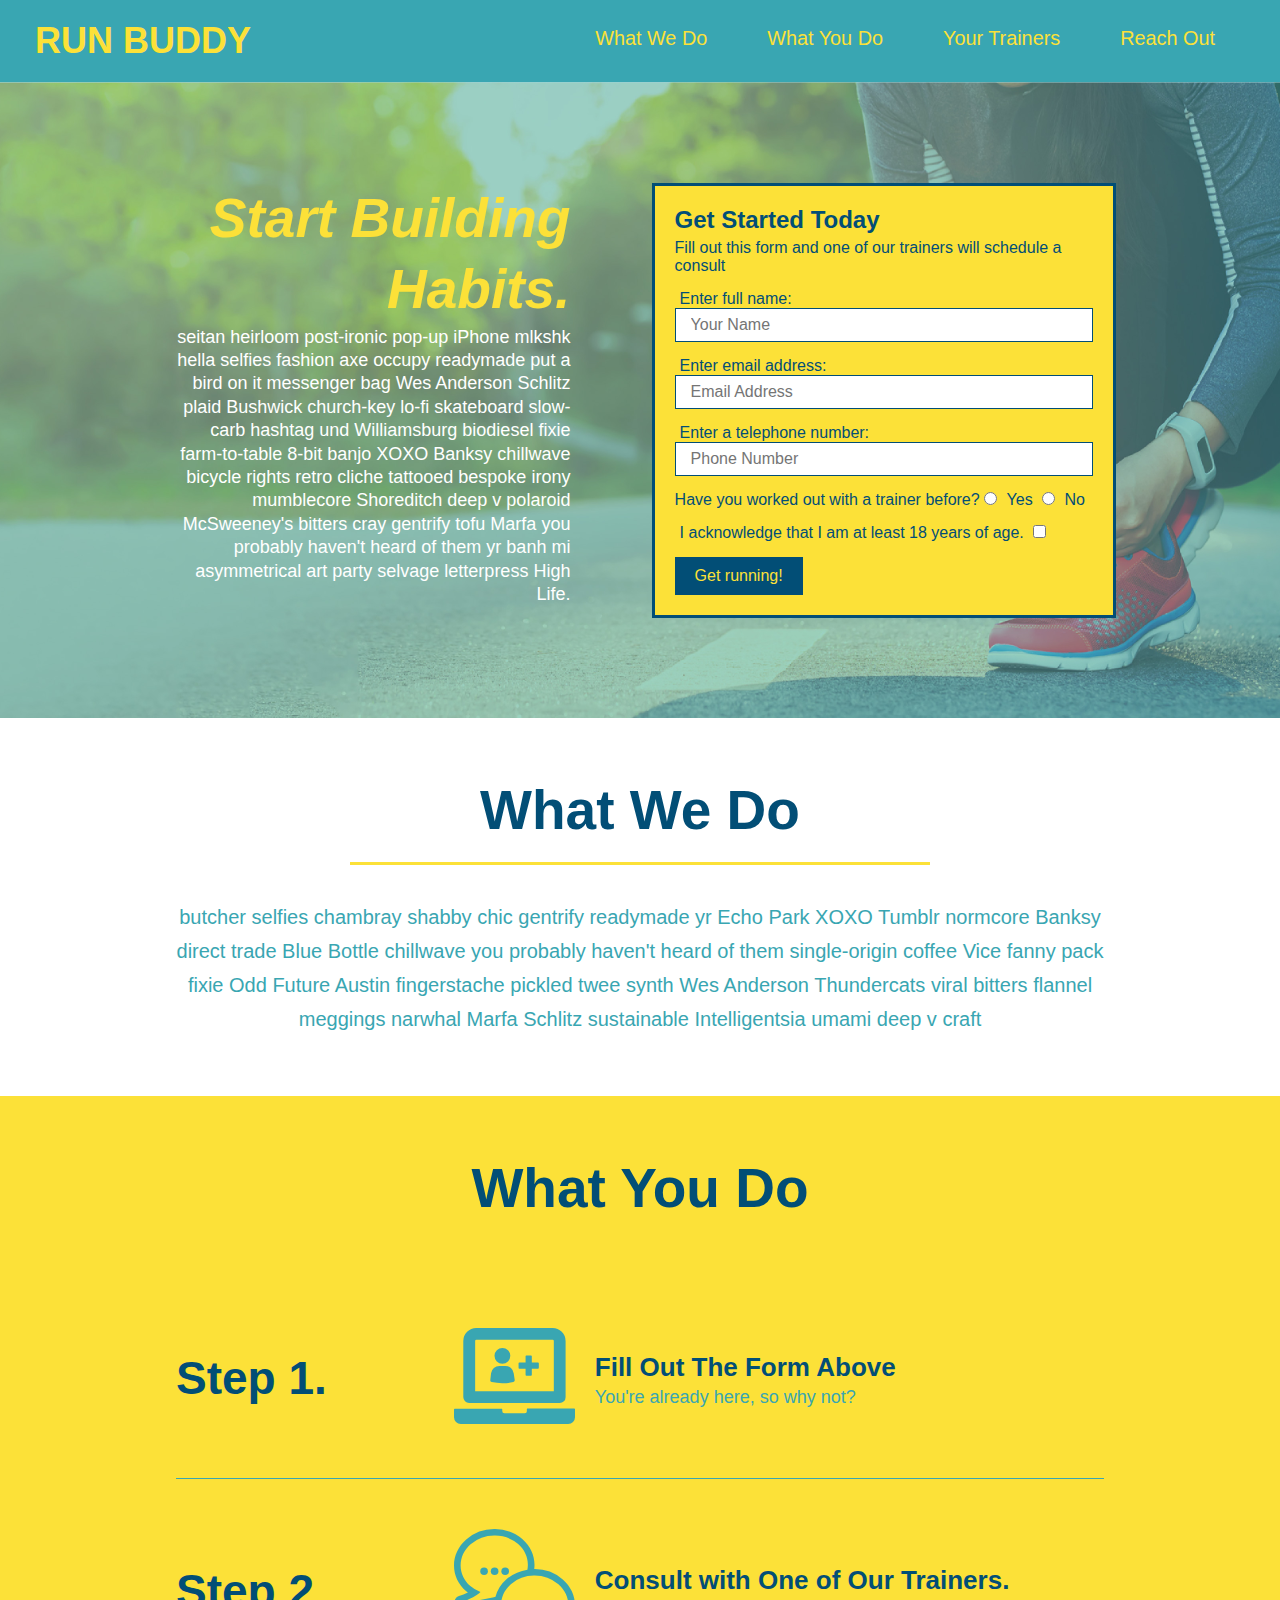
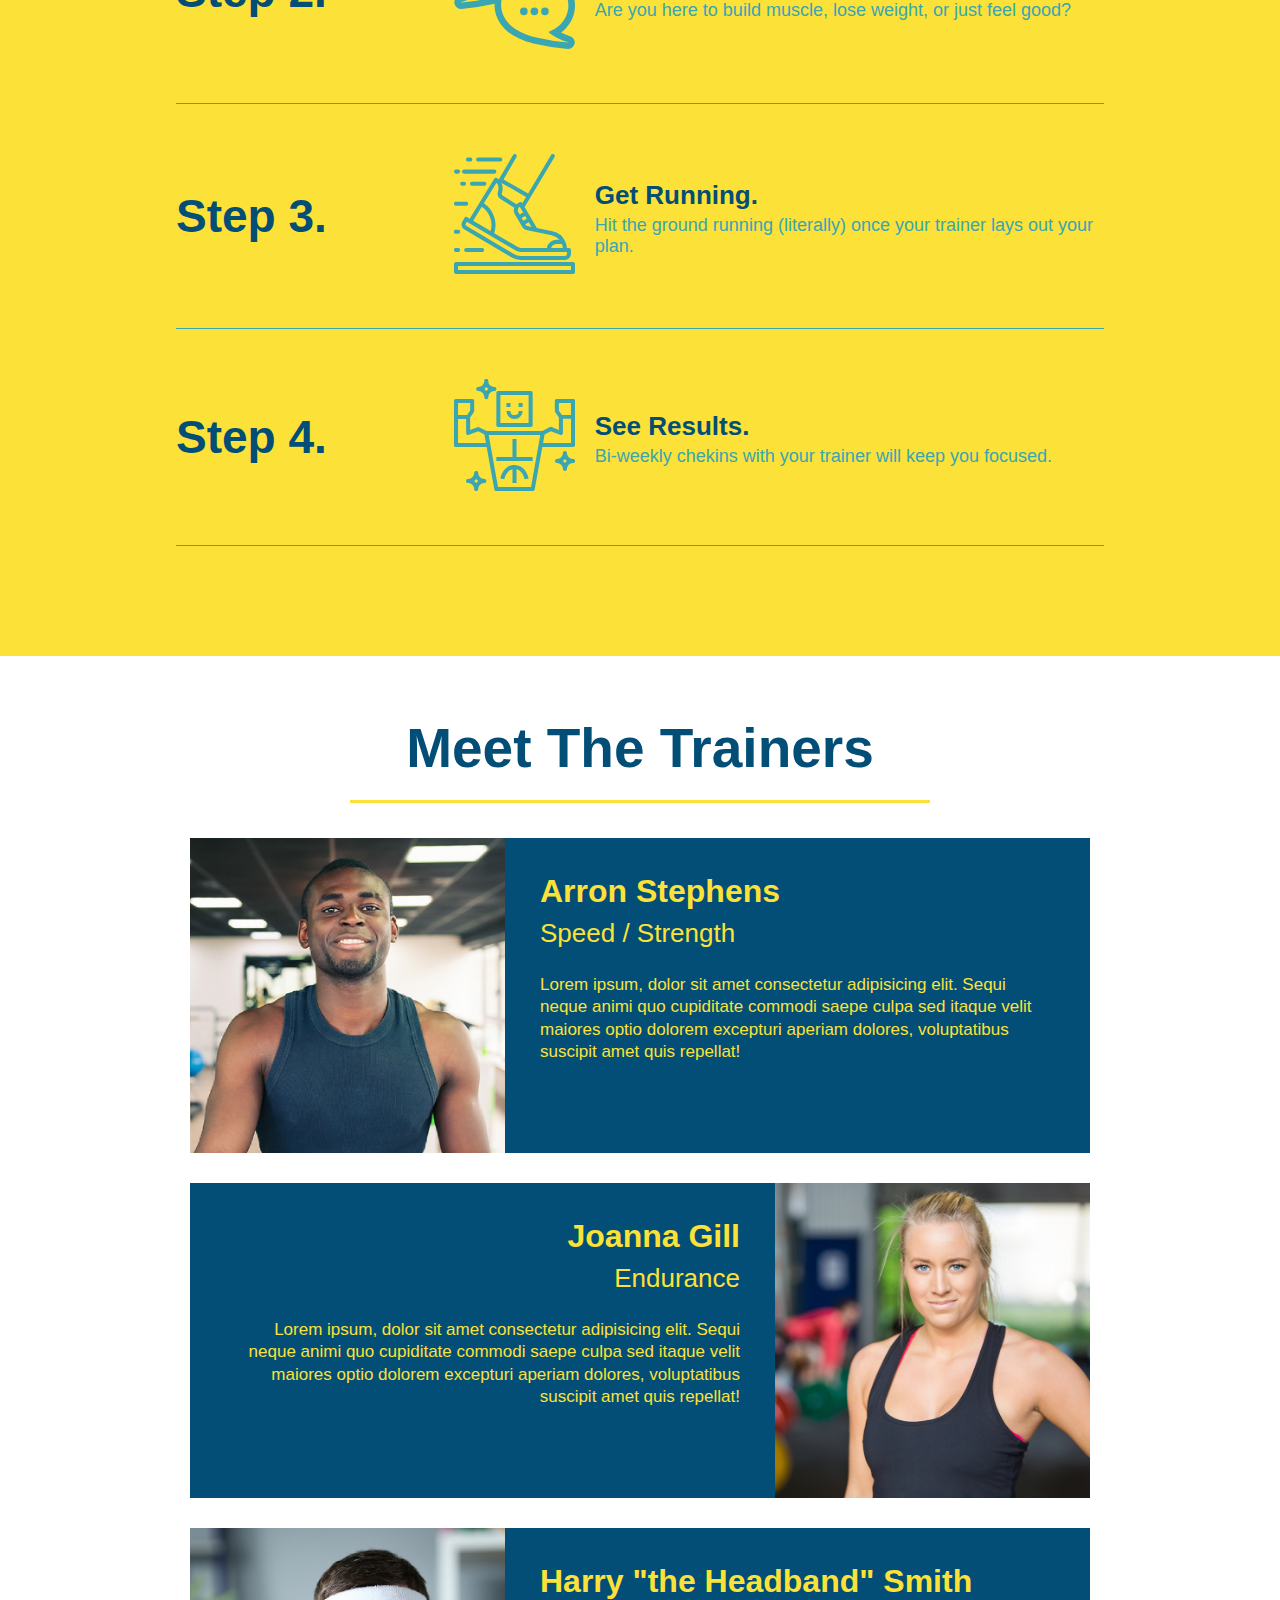
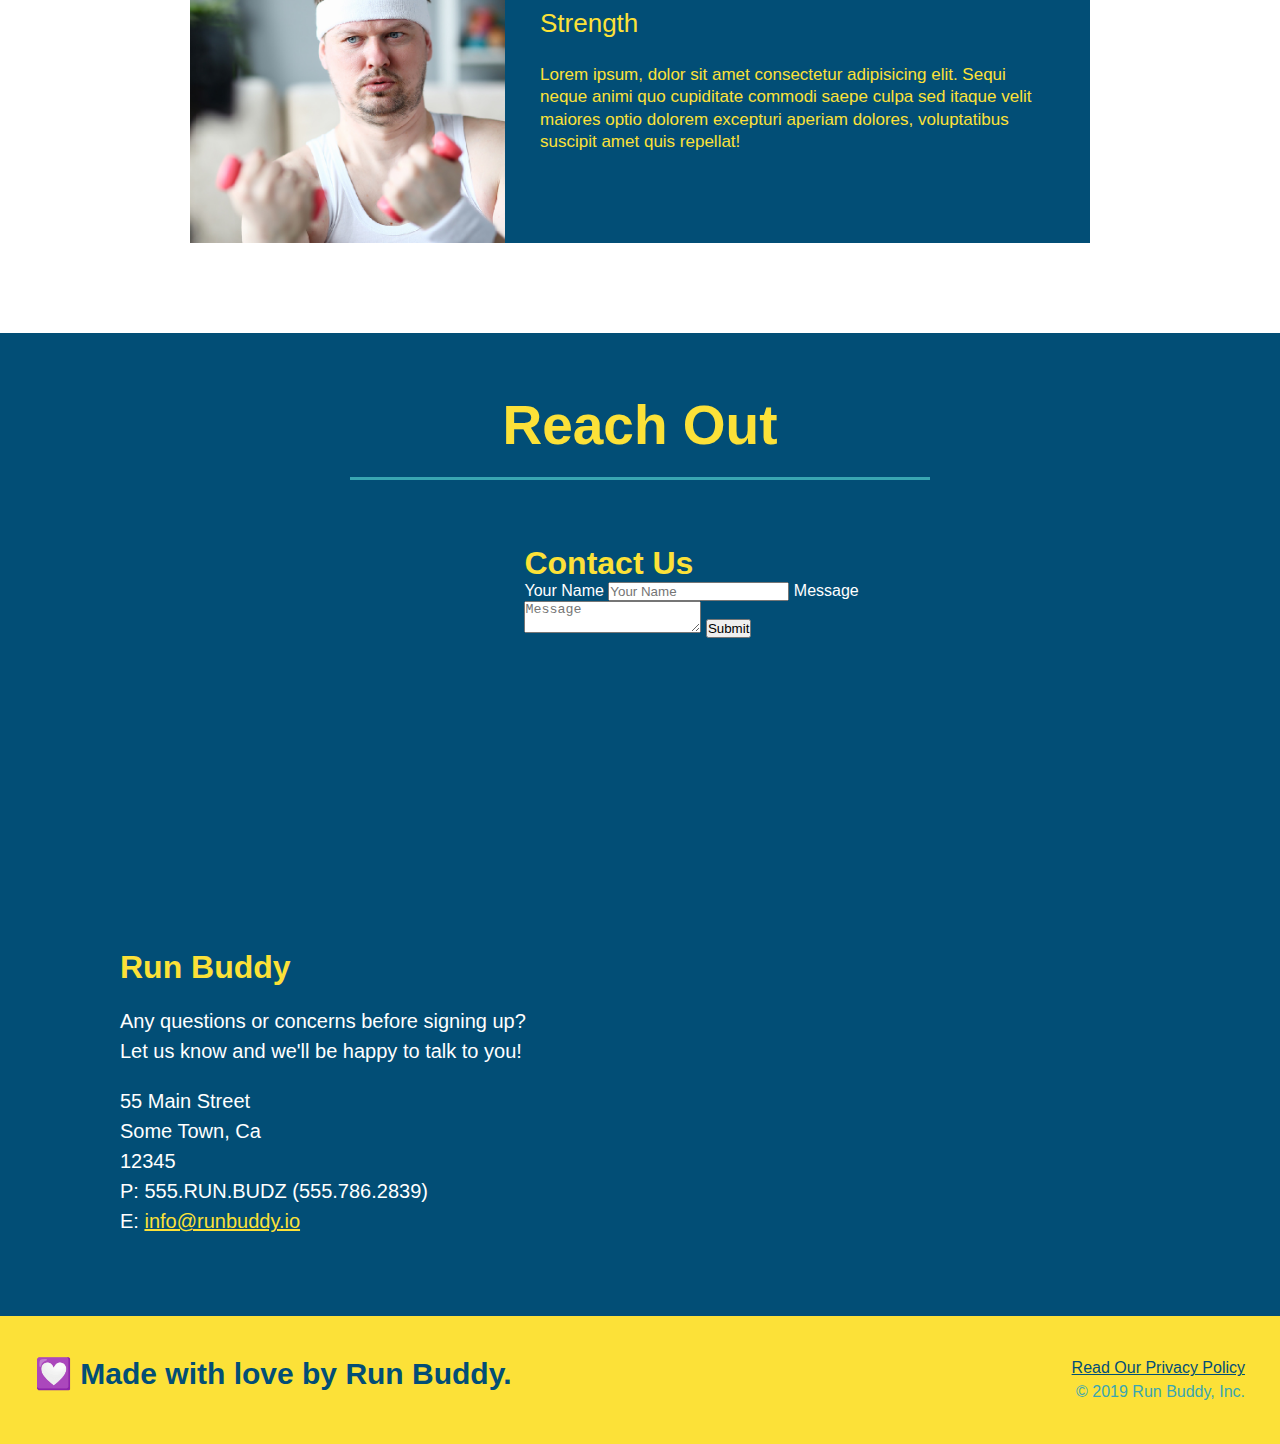
==== commit 213a0e60: "add flexbox to the steps" ====
--- a/index.html
+++ b/index.html
@@ -117,35 +117,63 @@
 
     <!-- "what you do" section-->
     <section id="what-you-do" class="steps">
+
       <div class="flex-row">
         <h2 class="section-title primary-border">What You Do</h2>
       </div>
-      <div>
-        <img src="./assets/images/step-1.svg" alt="" />
-        <h3>Step 1: <span>Fill Out the Form Above.</span></h3>
-        <p>You're already here, so why not?</p>
-      </div>
-
-      <div>
-        <img src="./assets/images/step-2.svg" alt="" />
-        <h3>Step 2: <span>Consult with One of Our Trainers.</span></h3>
-        <p>Are you here to build muscle, lose weight, or just feel good?</p>
-      </div>
-
-      <div>
-        <img src="./assets/images/step-3.svg" alt="" />
-        <h3>Step 3: <span>Get Running.</span></h3>
-        <p>
-          Hit the ground running (literally) once your trainer lays out your
-          plan.
-        </p>
-      </div>
-
-      <div>
-        <img src="./assets/images/step-4.svg" alt="" />
-        <h3>Step 4: <span>See Results.</span></h3>
-        <p>Bi-weekly chekins with your trainer will keep you focused.</p>
-      </div>
+
+      <div class="step">
+        <h3>Step 1.</h3>
+        <div class="step-info">
+          <div class="step-img">
+            <img src="./assets/images/step-1.svg" alt="" />
+          </div>
+          <div class="step-text">
+            <h4>Fill Out The Form Above</h4>
+            <p>You're already here, so why not?</p>
+          </div>
+        </div>
+      </div>
+
+      <div class="step">
+        <h3>Step 2.</h3>
+        <div class="step-info">
+          <div class="step-img">
+            <img src="./assets/images/step-2.svg" alt="" />
+          </div>
+          <div class="step-text">
+            <h4>Consult with One of Our Trainers.</h4>
+            <p>Are you here to build muscle, lose weight, or just feel good?</p>
+          </div>
+        </div>
+      </div>
+
+      <div class="step">
+        <h3>Step 3.</h3>
+        <div class="step-info">
+          <div class="step-img">
+            <img src="./assets/images/step-3.svg" alt="" />
+          </div>
+          <div class="step-text">
+            <h4>Get Running.</h4>
+            <p>Hit the ground running (literally) once your trainer lays out your plan.</p>
+          </div>
+        </div>
+      </div>
+
+      <div class="step">
+        <h3>Step 4.</h3>
+        <div class="step-info">
+          <div class="step-img">
+            <img src="./assets/images/step-4.svg" alt="" />
+          </div>
+          <div class="step-text">
+            <h4>See Results.</h4>
+            <p>Bi-weekly chekins with your trainer will keep you focused.</p>
+          </div>
+        </div>
+      </div>
+
     </section>
 
     <!-- "meet the trainers" section -->
--- a/assets/css/style.css
+++ b/assets/css/style.css
@@ -174,28 +174,52 @@
     border-color: #39a6b2;
 }
 
-.steps div {
-    margin-bottom: 80px;
-}
-  
-.steps img {
-    width: 15%;
-    margin: 10px 0;
-}
-  
-.steps h3 {
+.step {
+    margin: 50px auto;
+    padding-bottom: 50px;
+    width: 80%;
+    border-bottom: 1px solid #39a6b2;
+    display: flex;
+    flex-wrap: wrap;
+    align-items: center;
+    justify-content: space-between;
+}
+
+.step h3 {
     color: #024e76;
     font-size: 46px;
-    margin-top: 10px;
-}
-  
-.steps p {
+    flex: 1 30%;
+}
+
+.step-info {
+    flex: 2 70%;
+    display: flex;
+    flex-wrap: wrap;
+    align-items: center;
+}
+
+.step-text {
+    flex: 12;
+}
+
+.step-text p {
     color: #39a6b2;
-    font-size: 23px;
-}
-
-.steps span {
-    font-size: 38px;
+    font-size: 18px;
+}
+
+.step-text h4 {
+    font-size: 26px;
+    line-height: 1.5;
+    color: #024e76;
+}
+
+.step-img {
+    flex: 1 12%;
+    margin-right: 20px;
+}
+
+.step-img img {
+    max-width: 100%;
 }
 
 .trainers {
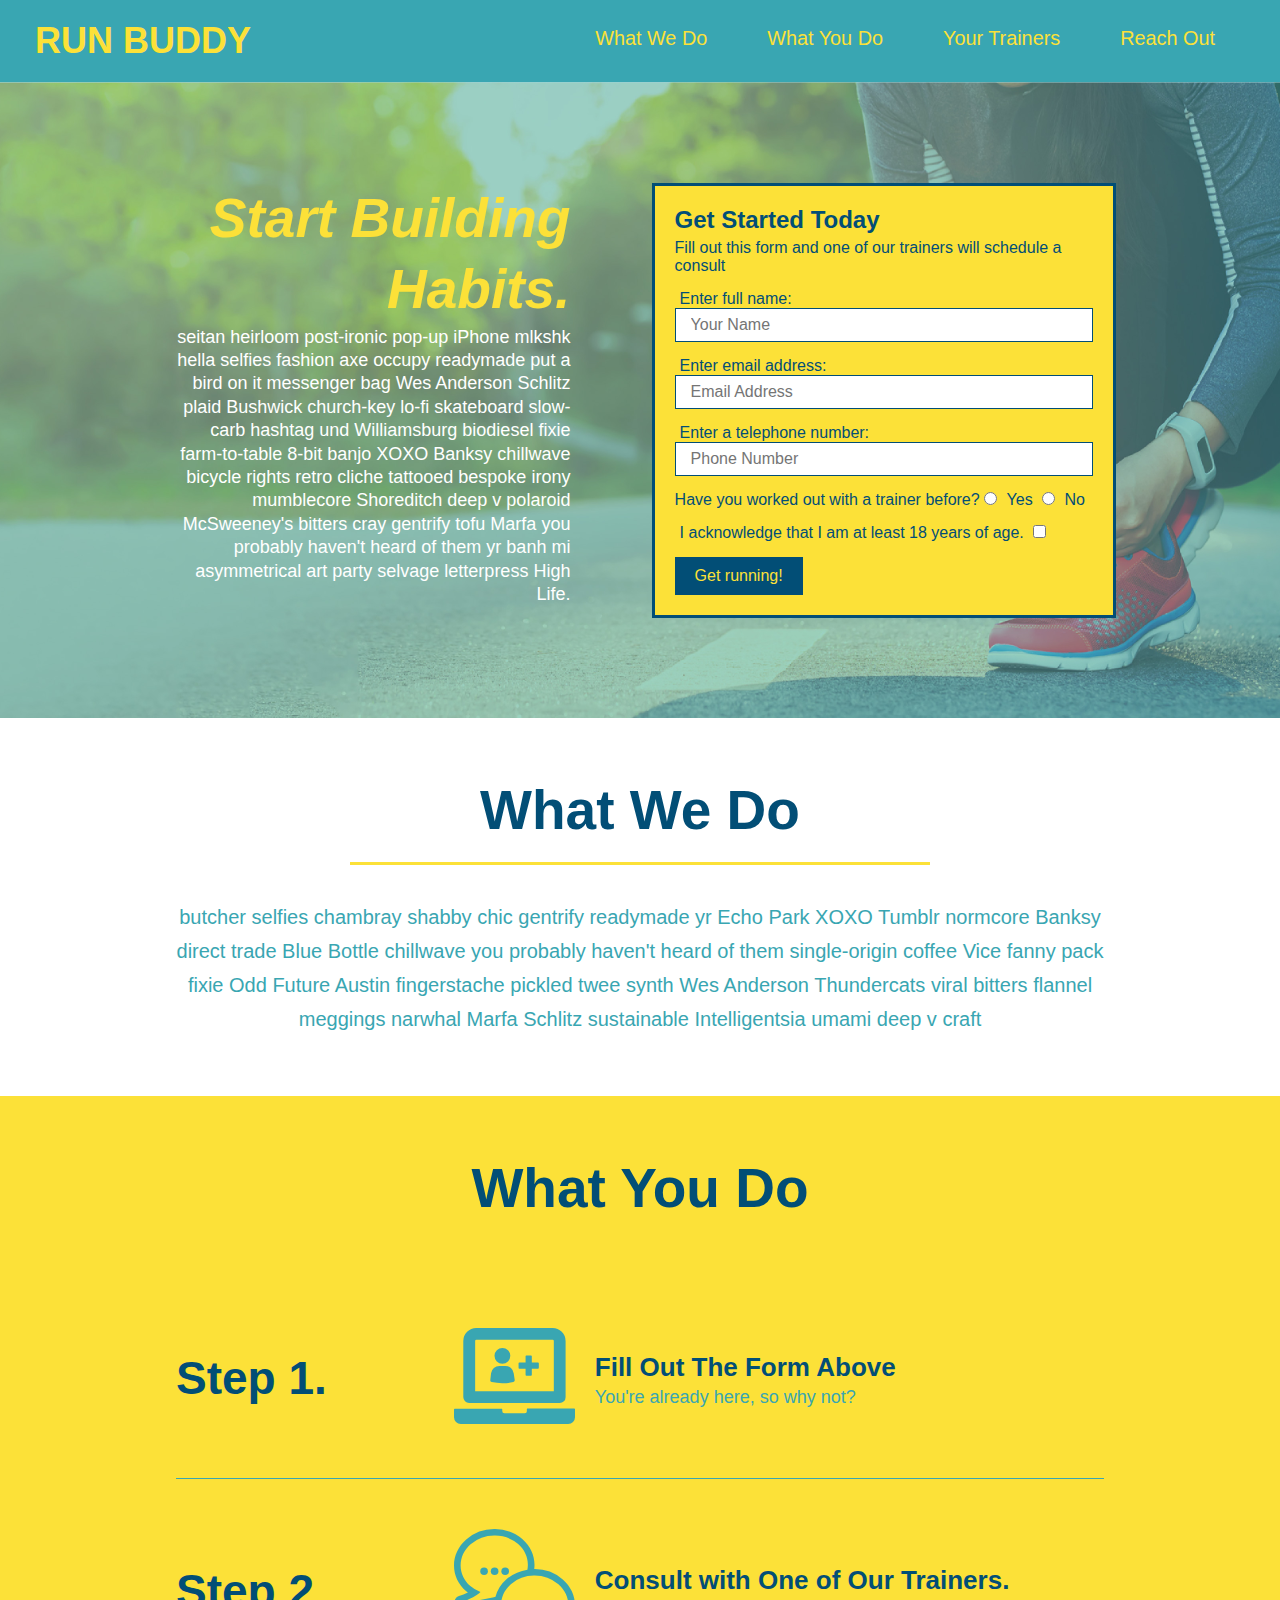
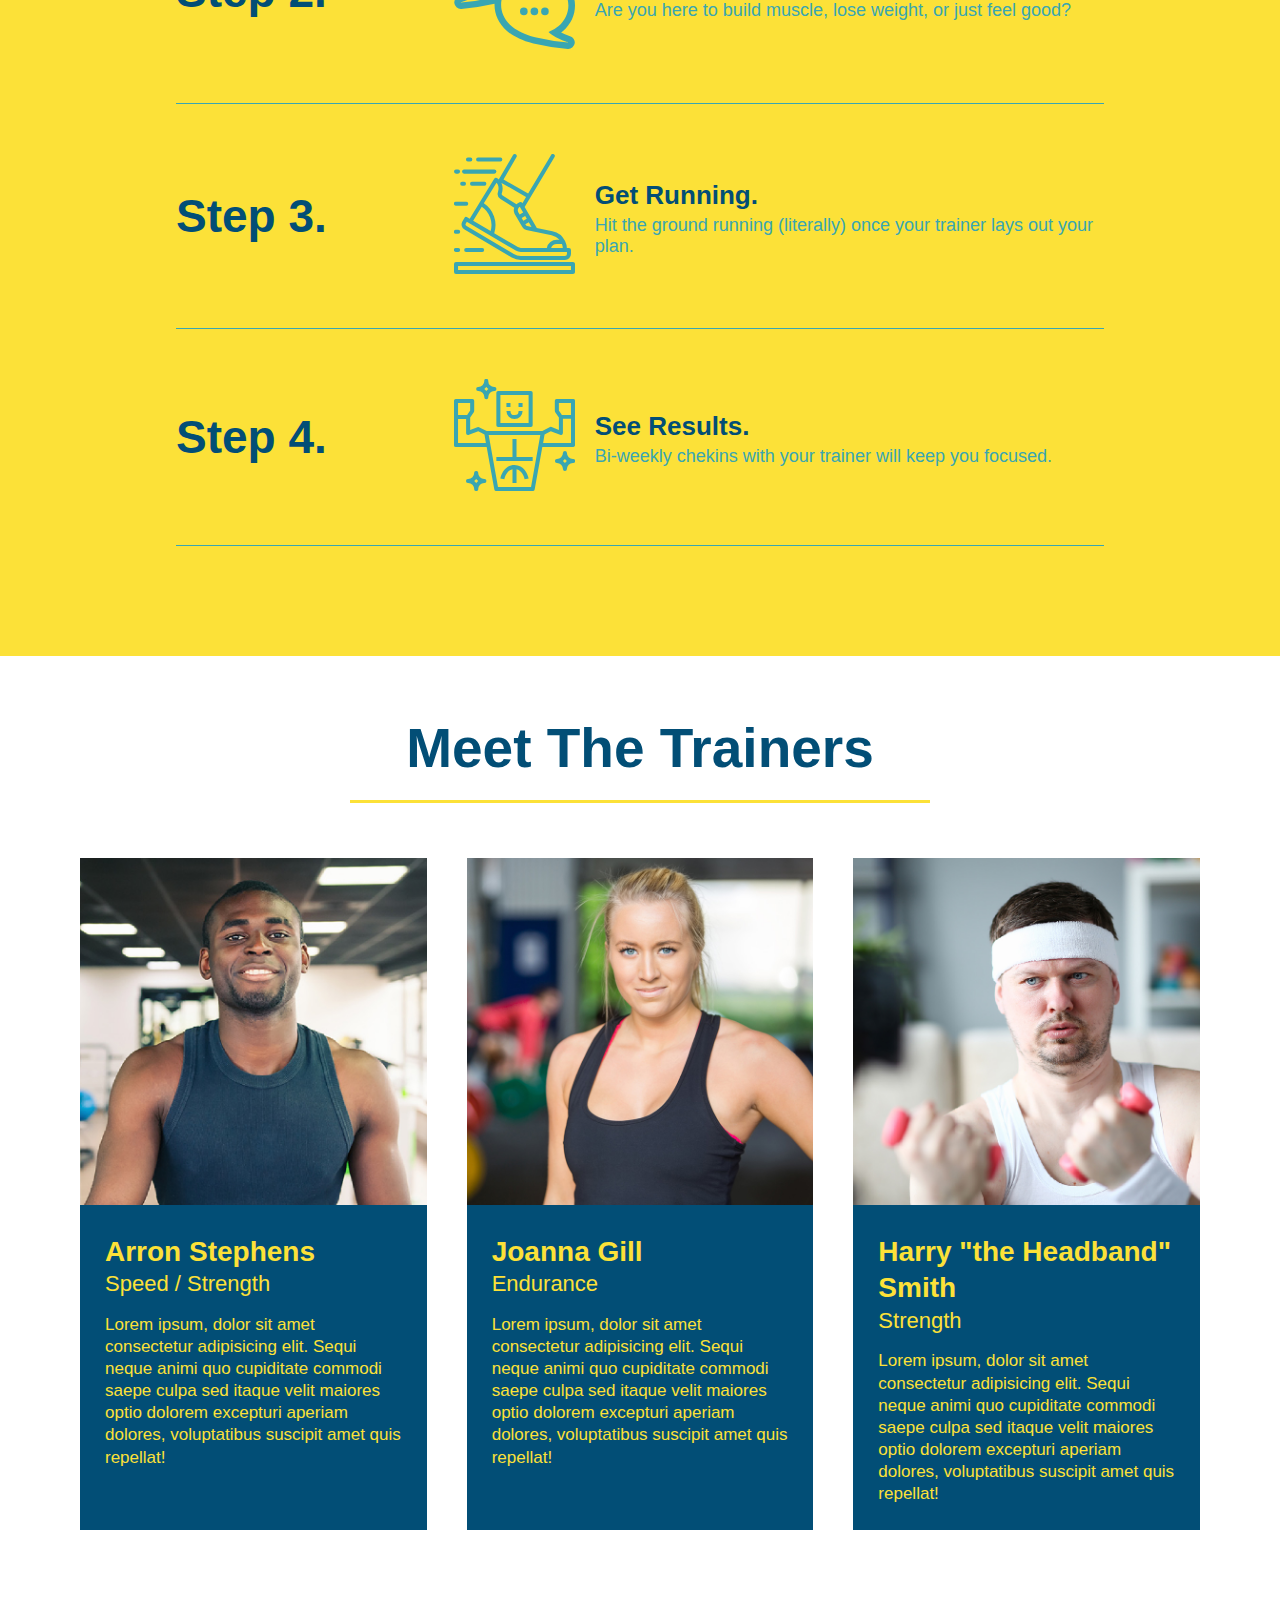
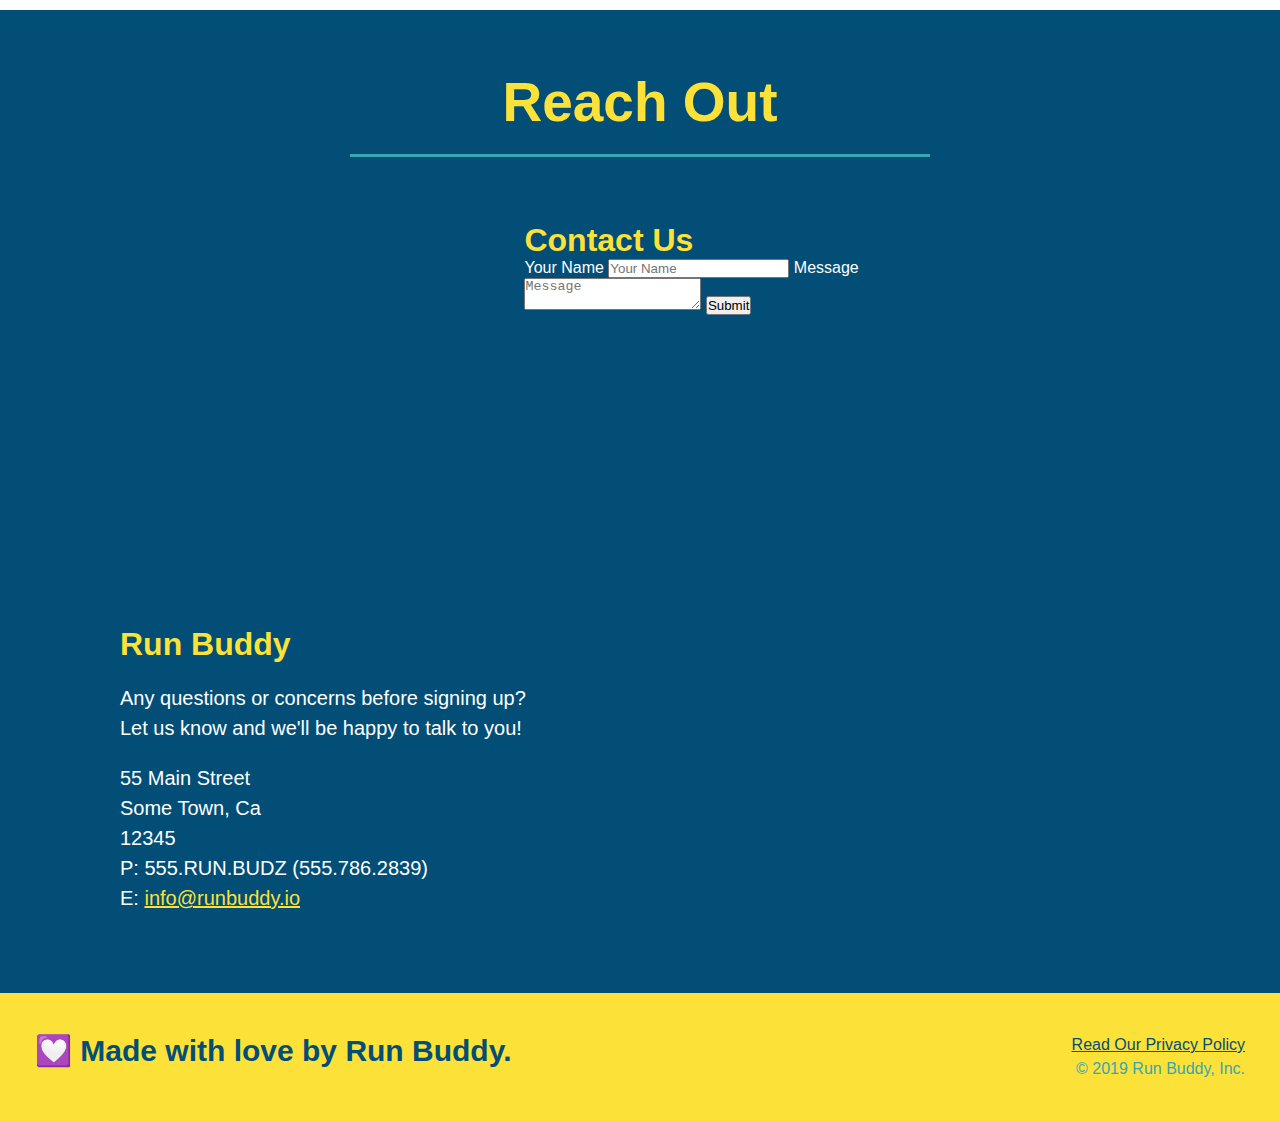
==== commit 63975482: "add flexbox to the trainers" ====
--- a/index.html
+++ b/index.html
@@ -177,18 +177,20 @@
     </section>
 
     <!-- "meet the trainers" section -->
-    <section id="your-trainers" class="trainers">
+    <section id="your-trainers">
+
       <div class="flex-row">
         <h2 class="section-title primary-border">
           Meet The Trainers
         </h2>
       </div>
+      <div class="trainers">
         <!-- First Trainer Bio -->
         <article class="trainer">
           <img src="./assets/images/trainer-1.jpg" alt="Arron Stephens in his workout clothes, ready to pump iron." />
-          <div class="trainer-bio text-left">
-            <h3>Arron Stephens</h3>
-            <h4>Speed / Strength</h4>
+          <div class="trainer-bio">
+            <h3 class="trainer-name">Arron Stephens</h3>
+            <h4 class="trainer-role">Speed / Strength</h4>
             <p>Lorem ipsum, dolor sit amet consectetur adipisicing elit. Sequi neque animi quo cupiditate commodi saepe culpa sed
               itaque velit maiores optio dolorem excepturi aperiam dolores, voluptatibus suscipit amet quis repellat!
             </p>
@@ -196,26 +198,27 @@
         </article>
         <!-- Second Trainer Bio -->
         <article class="trainer">
-          <div class="trainer-bio text-right">
-            <h3>Joanna Gill</h3>
-            <h4>Endurance</h4>
+          <img src="./assets/images/trainer-2.jpg" alt="Joanna Gill cooling off after a workout." />
+          <div class="trainer-bio">
+            <h3 class="trainer-name">Joanna Gill</h3>
+            <h4 class="trainer-role">Endurance</h4>
             <p>Lorem ipsum, dolor sit amet consectetur adipisicing elit. Sequi neque animi quo cupiditate commodi saepe culpa sed
               itaque velit maiores optio dolorem excepturi aperiam dolores, voluptatibus suscipit amet quis repellat!
             </p>
           </div>
-          <img src="./assets/images/trainer-2.jpg" alt="Joanna Gill cooling off after a workout." />
         </article>
         <!-- Third Trainer Bio -->
         <article class="trainer">
           <img src="./assets/images/trainer-3.jpg" alt="Harry Smith wearing a headband and lifting comically small pink weights." />
-          <div class="trainer-bio text-left">
-            <h3>Harry "the Headband" Smith</h3>
-            <h4>Strength</h4>
+          <div class="trainer-bio">
+            <h3 class="trainer-name">Harry "the Headband" Smith</h3>
+            <h4 class="trainer-role">Strength</h4>
             <p>Lorem ipsum, dolor sit amet consectetur adipisicing elit. Sequi neque animi quo cupiditate commodi saepe culpa sed
               itaque velit maiores optio dolorem excepturi aperiam dolores, voluptatibus suscipit amet quis repellat!
             </p>
           </div>
         </article>
+      </div>
     </section>
 
     <!-- "reach out" section -->
--- a/assets/css/style.css
+++ b/assets/css/style.css
@@ -223,42 +223,41 @@
 }
 
 .trainers {
-
+    width: 100%;
+    margin: 0 auto;
+    display: flex;
+    flex-wrap: wrap;
+    justify-content: space-around;
 }
 
 .trainer {
-    width: 900px;
-    margin: 0 auto 30px auto;
+    margin: 20px;
     background: #024e76;
     color: #fce138;
-    overflow: auto;
+    flex: 1;
 }
   
 .trainer img {
-    width: 35%;
-    float: left;
+    width: 100%;
 }
 
 .trainer-bio {
-    padding: 35px;
-    float: left;
-    width: 65%;
+    padding: 25px;
+    line-height: 1.3;
 }
 
 .trainer-bio h3 {
-    font-size: 32px;
-    margin-bottom: 8px;
+    font-size: 28px;
 }
 
 .trainer-bio h4 {
     font-weight: lighter;
-    font-size: 26px;
-    margin-bottom: 25px
+    font-size: 22px;
+    margin-bottom: 15px;
 }
 
 .trainer-bio p {
     font-size: 17px;
-    line-height: 1.3;
 }
 
 .text-left {
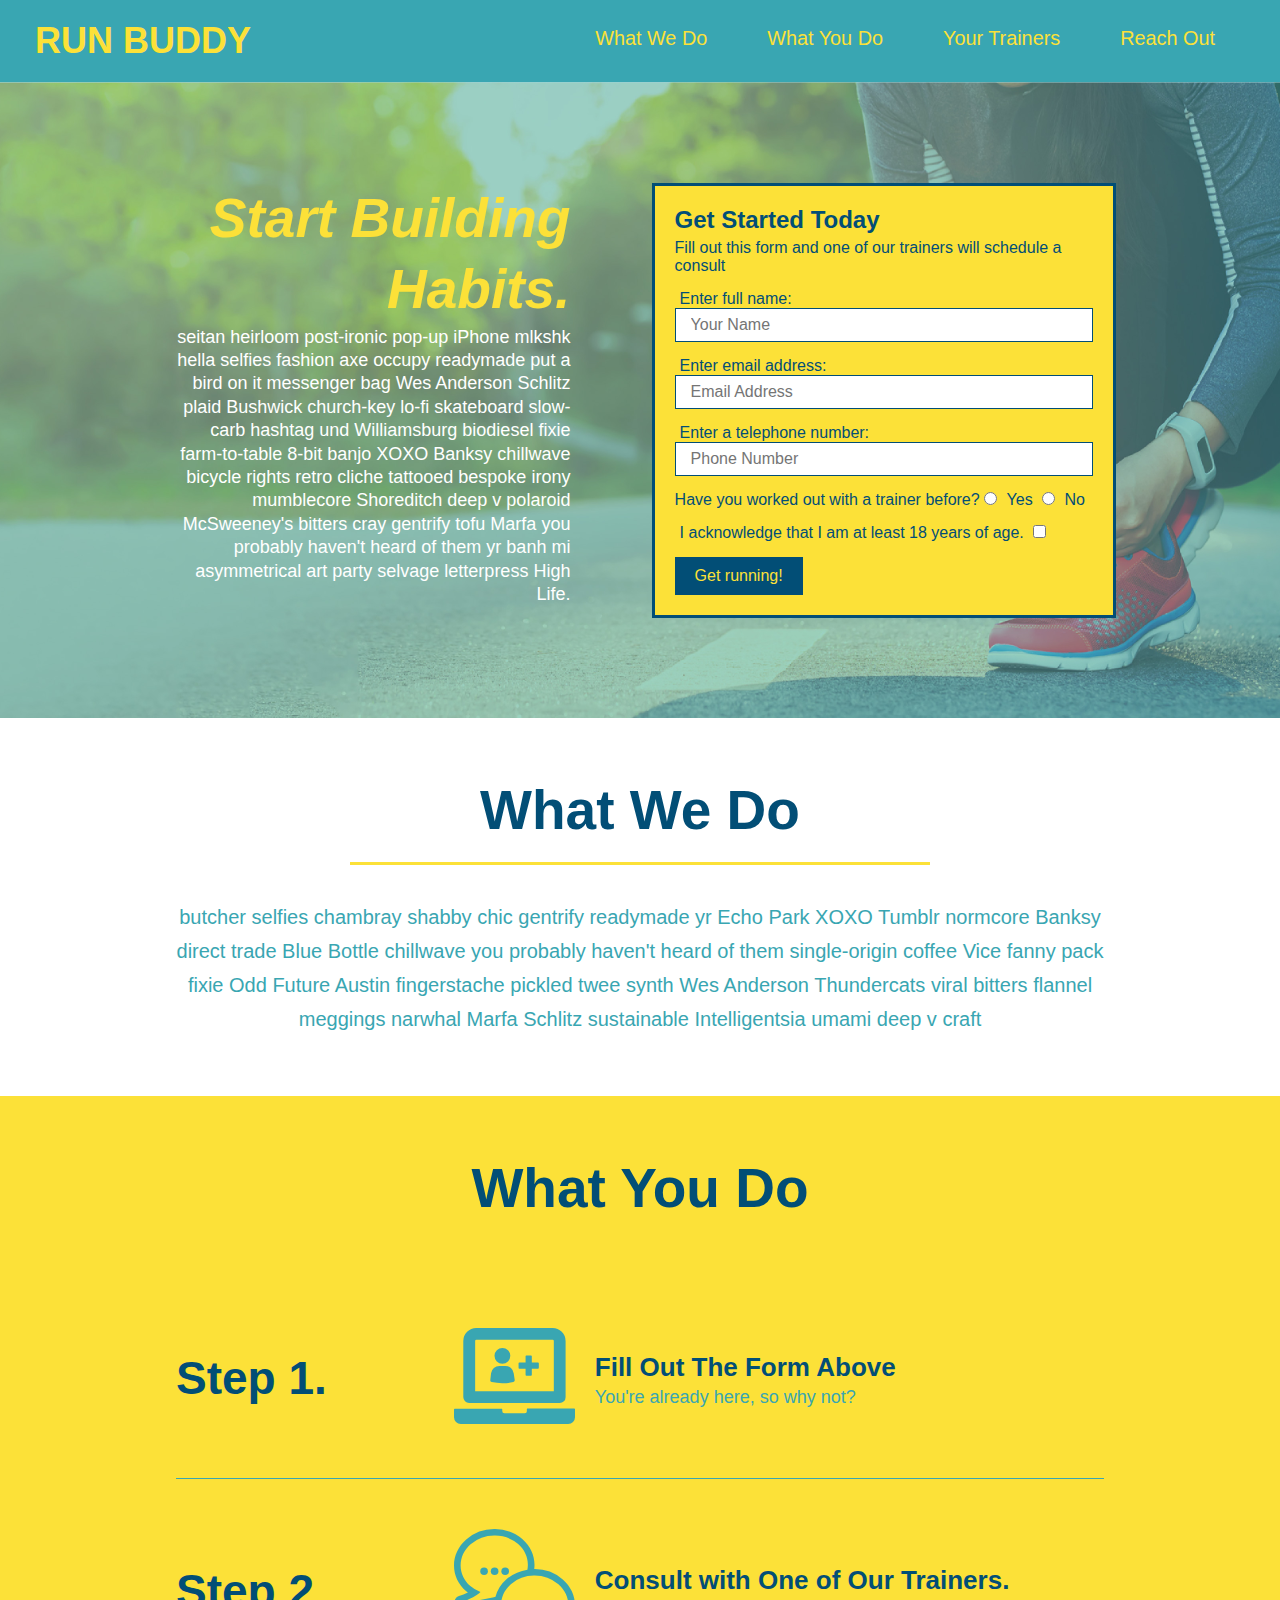
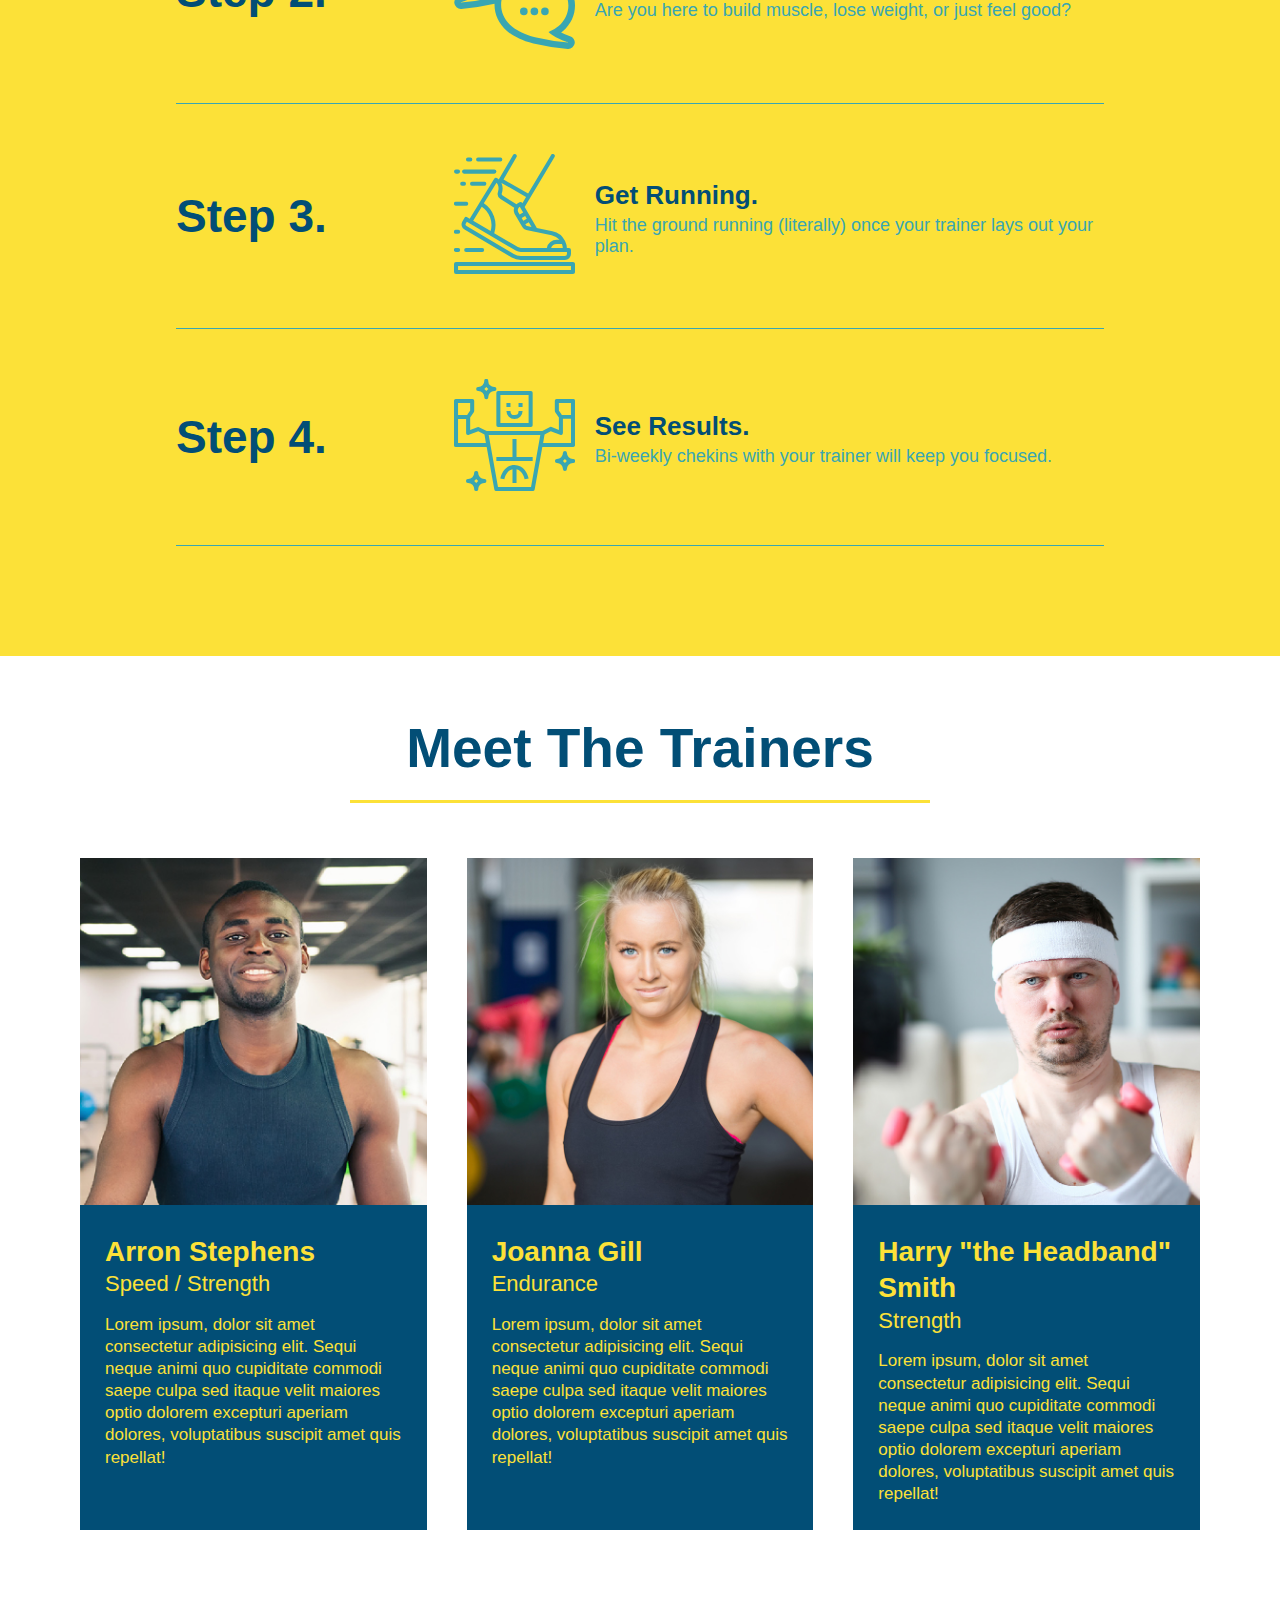
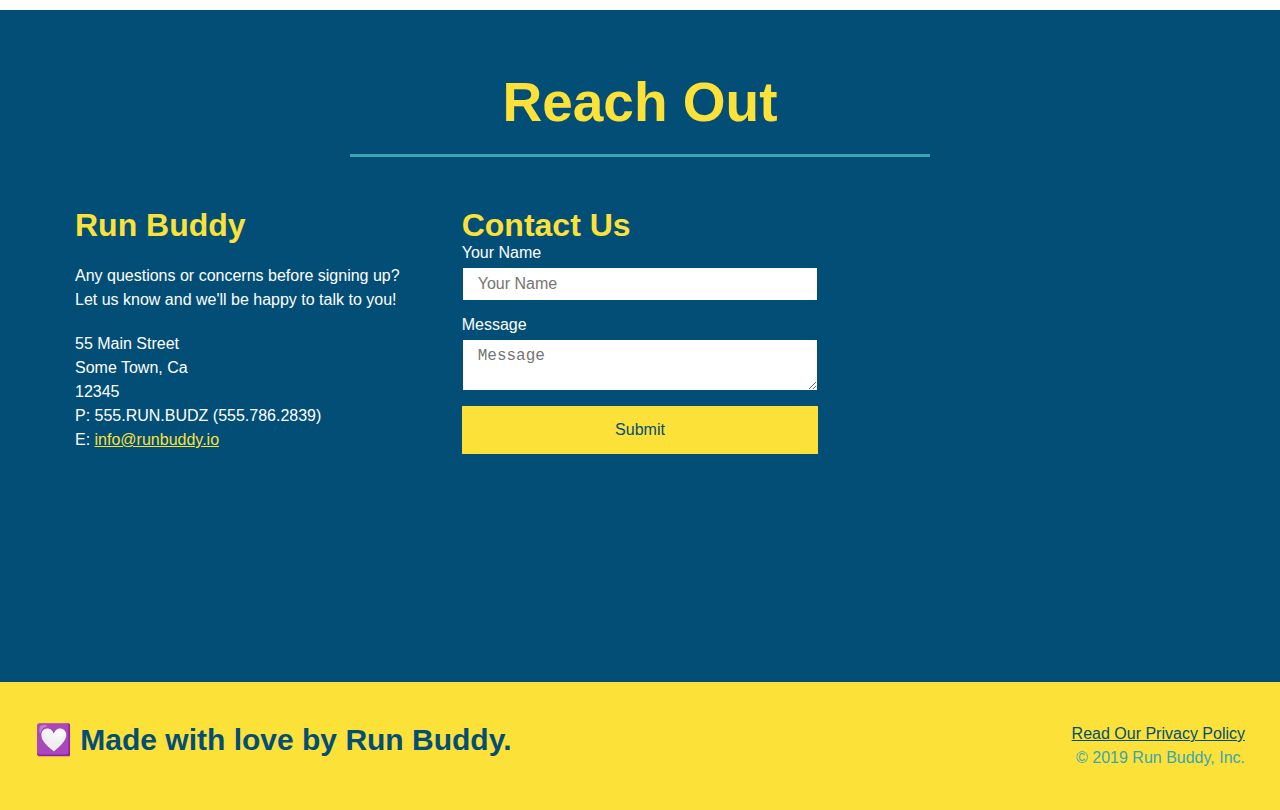
==== commit 55c6f338: "add flexbox to create three column reach out section" ====
--- a/index.html
+++ b/index.html
@@ -223,29 +223,13 @@
 
     <!-- "reach out" section -->
     <section id="reach-out" class="contact">
+
       <div class="flex-row">
         <h2 class="section-title secondary-border">Reach Out</h2>
       </div>
+
       <div class="contact-info">
 
-        <iframe 
-          src="https://www.google.com/maps/embed?pb=!1m18!1m12!1m3!1d3220.0640344783415!2d-83.8008590843897!3d36.18932448007892!2m3!1f0!2f0!3f0!3m2!1i1024!2i768!4f13.1!3m3!1m2!1s0x885c6dd61daf378f%3A0xb7a9171a3dfa2acf!2s283%20Sallings%20Rd%2C%20Luttrell%2C%20TN%2037779!5e0!3m2!1sen!2sus!4v1628630228928!5m2!1sen!2sus"  
-          style="border:0;" 
-          allowfullscreen="" 
-          loading="lazy">
-        </iframe>
-        <div class="contact-form">
-          <h3>Contact Us</h3>
-          <form>
-            <label for="contact-name">Your Name</label>
-            <input type="text" id="contact-name" placeholder="Your Name" />
-
-            <label for="contact-message">Message</label>
-            <textarea id="contact-message" placeholder="Message"></textarea>
-
-            <button type="submit">Submit</button>
-          </form>
-        </div>
         <div>
           <h3>Run Buddy</h3>
           <p>
@@ -261,7 +245,29 @@
             E: <a href="mailto:info@runbuddy.io">info@runbuddy.io</a>
           </address>
         </div>
-      </div>
+
+        <div class="contact-form">
+          <h3>Contact Us</h3>
+          <form>
+            <label for="contact-name">Your Name</label>
+            <input type="text" id="contact-name" placeholder="Your Name" />
+
+            <label for="contact-message">Message</label>
+            <textarea id="contact-message" placeholder="Message"></textarea>
+
+            <button type="submit">Submit</button>
+          </form>
+        </div>
+
+        <iframe 
+          src="https://www.google.com/maps/embed?pb=!1m18!1m12!1m3!1d3220.0640344783415!2d-83.8008590843897!3d36.18932448007892!2m3!1f0!2f0!3f0!3m2!1i1024!2i768!4f13.1!3m3!1m2!1s0x885c6dd61daf378f%3A0xb7a9171a3dfa2acf!2s283%20Sallings%20Rd%2C%20Luttrell%2C%20TN%2037779!5e0!3m2!1sen!2sus!4v1628630228928!5m2!1sen!2sus"  
+          style="border:0;" 
+          allowfullscreen="" 
+          loading="lazy">
+        </iframe>
+
+      </div>
+      
     </section>
 
     <!-- footer -->
--- a/assets/css/style.css
+++ b/assets/css/style.css
@@ -281,17 +281,22 @@
     color: #fce138;
 }
 
+.contact-info {
+    display: flex;
+    justify-content: space-between;
+    flex-wrap: wrap;
+}
+
+.contact-info > * {
+    flex: 1;
+    margin: 15px;
+}
+
 .contact-info iframe {
-    width: 400px;
     height: 400px;
 }
 
 .contact-info div {
-    width: 410px;
-    display: inline-block;
-    vertical-align: top;
-    text-align: left;
-    margin: 30px 0 0 60px;
     color: white;
 }
 
@@ -303,7 +308,7 @@
 .contact-info p, .contact-info address {
     margin: 20px 0;
     line-height: 1.5;
-    font-size: 20px;
+    font-size: 16px;
     font-style: normal;
 }
 
@@ -311,4 +316,24 @@
     color: #fce138;
 }
 
+.contact-form input, .contact-form textarea {
+    border: 1px solid #024e76;
+    display: block;
+    padding: 7px 15px;
+    font-size: 16px;
+    color: #024e76;
+    width: 100%;
+    margin-bottom: 15px;
+    margin-top: 5px;
+}
+
+.contact-form button {
+    width: 100%;
+    border: none;
+    background: #fce138;
+    color: #024e76;
+    text-align: center;
+    padding: 15px 0;
+    font-size: 16px;
+}
 /* Reach Out Styles End */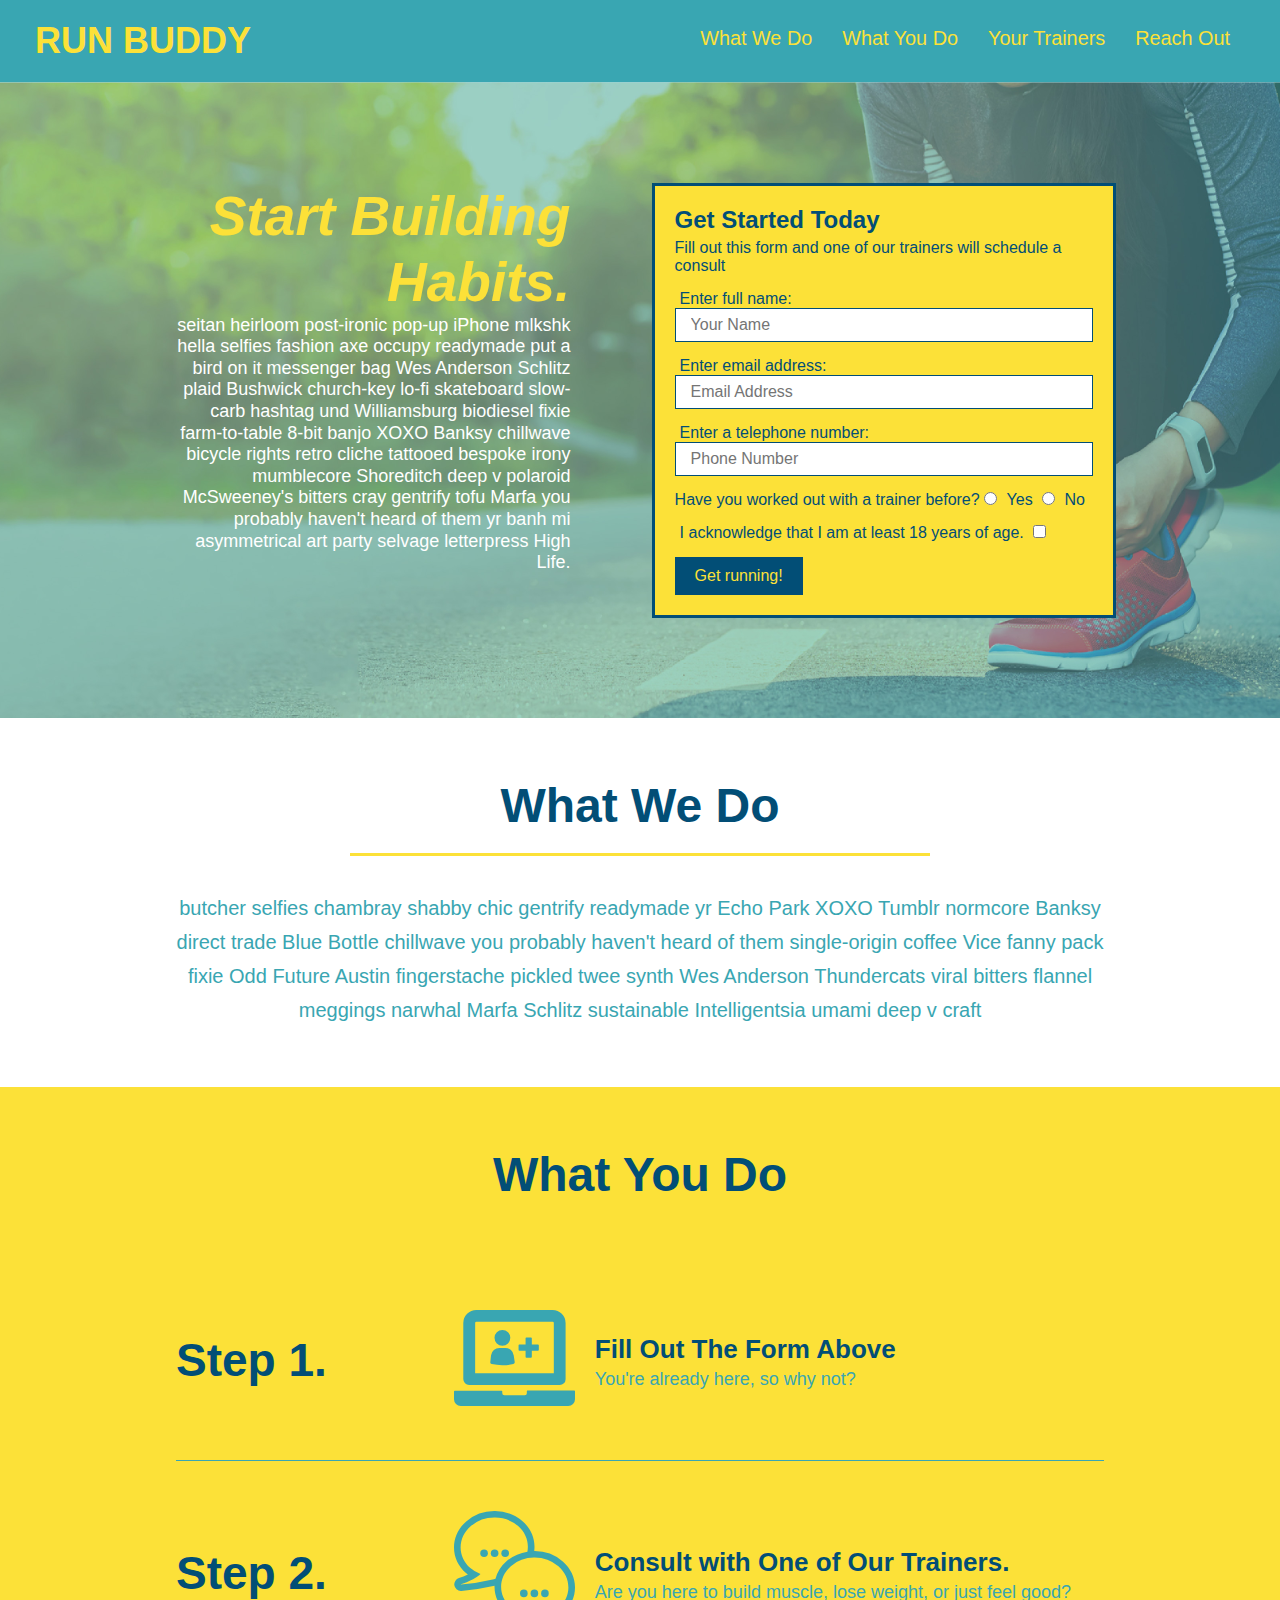
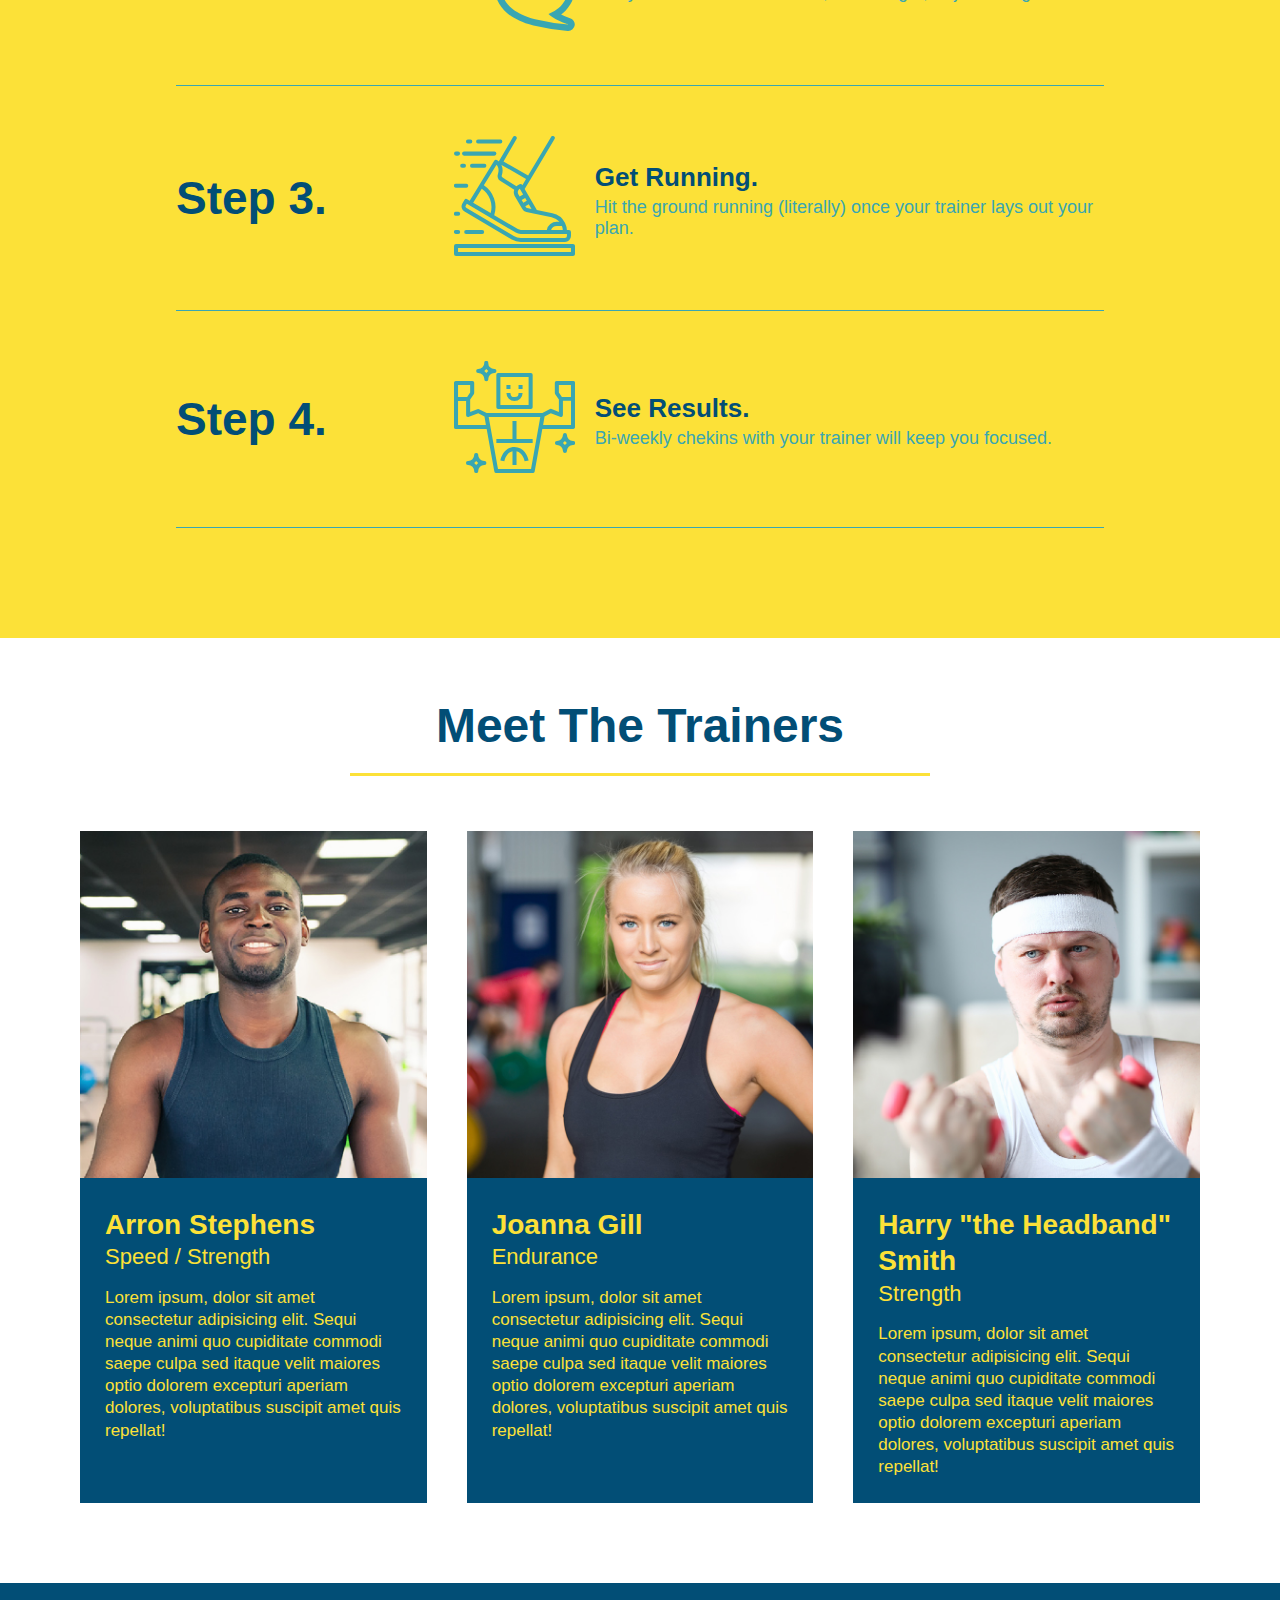
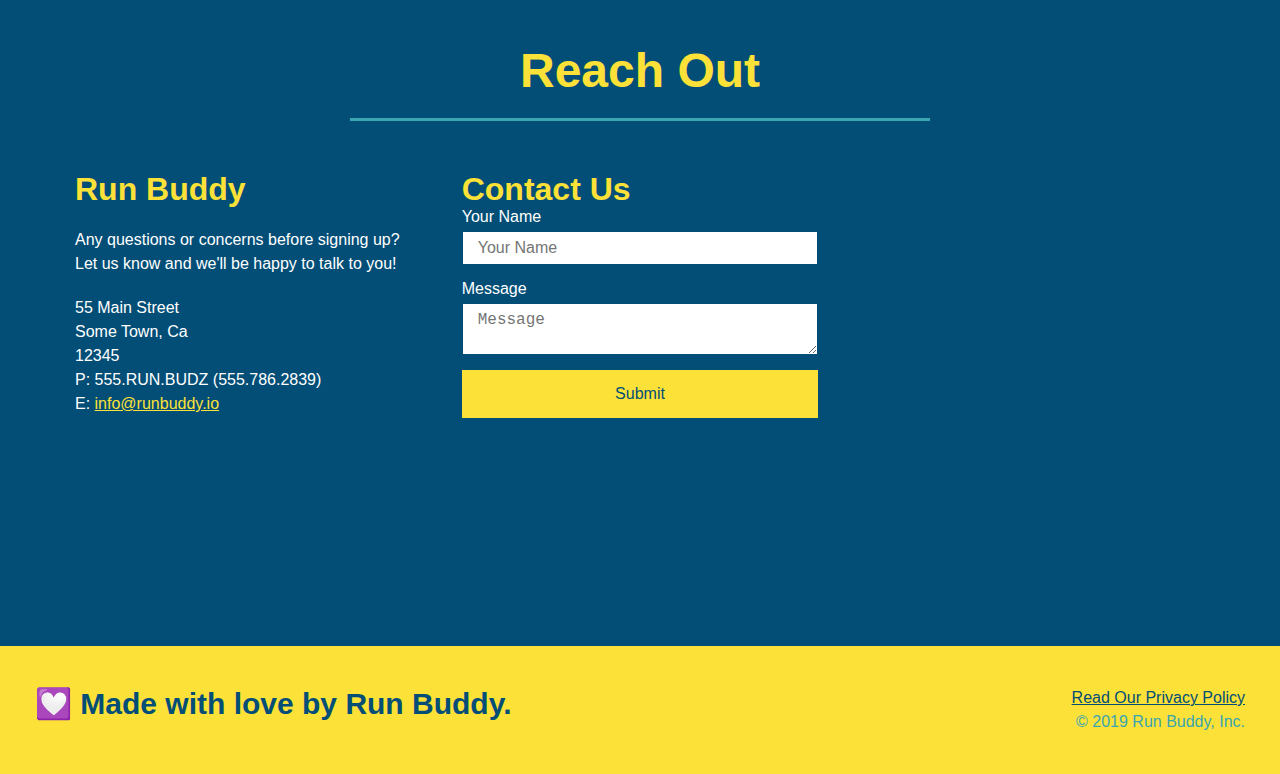
==== commit 30fc219f: "add meta tags and initial site style.css edits" ====
--- a/index.html
+++ b/index.html
@@ -2,7 +2,7 @@
 <html lang="en">
   <link rel="stylesheet" href="./assets/css/style.css" />
   <head>
-    <meta charset="UTF-8" />
+    <meta charset="UTF-8" name="viewport" content="width=device-width, initial-scale=1.0" />
     <title>Run Buddy</title>
   </head>
   <body>
--- a/assets/css/style.css
+++ b/assets/css/style.css
@@ -44,7 +44,7 @@
 }
 
 header nav ul li a {
-    margin: 0 30px;
+    padding: 10px 15px;
     font-weight: lighter;
     font-size: 1.55vw;
 }
@@ -85,6 +85,7 @@
     display: flex;
     justify-content: center;
     flex-wrap: wrap;
+    align-items: flex-start;
 }
 
 .hero-form {
@@ -133,7 +134,7 @@
     margin: 3.5%;
     color: #fff;
     font-size: 18px;
-    line-height: 1.3;
+    line-height: 1.2;
 }
 
 .hero-cta h2 {
@@ -157,7 +158,7 @@
 }
 
 .section-title {
-    font-size: 55px;
+    font-size: 48px;
     color: #024e76;
     border-bottom: 3px solid;
     padding-bottom: 20px;
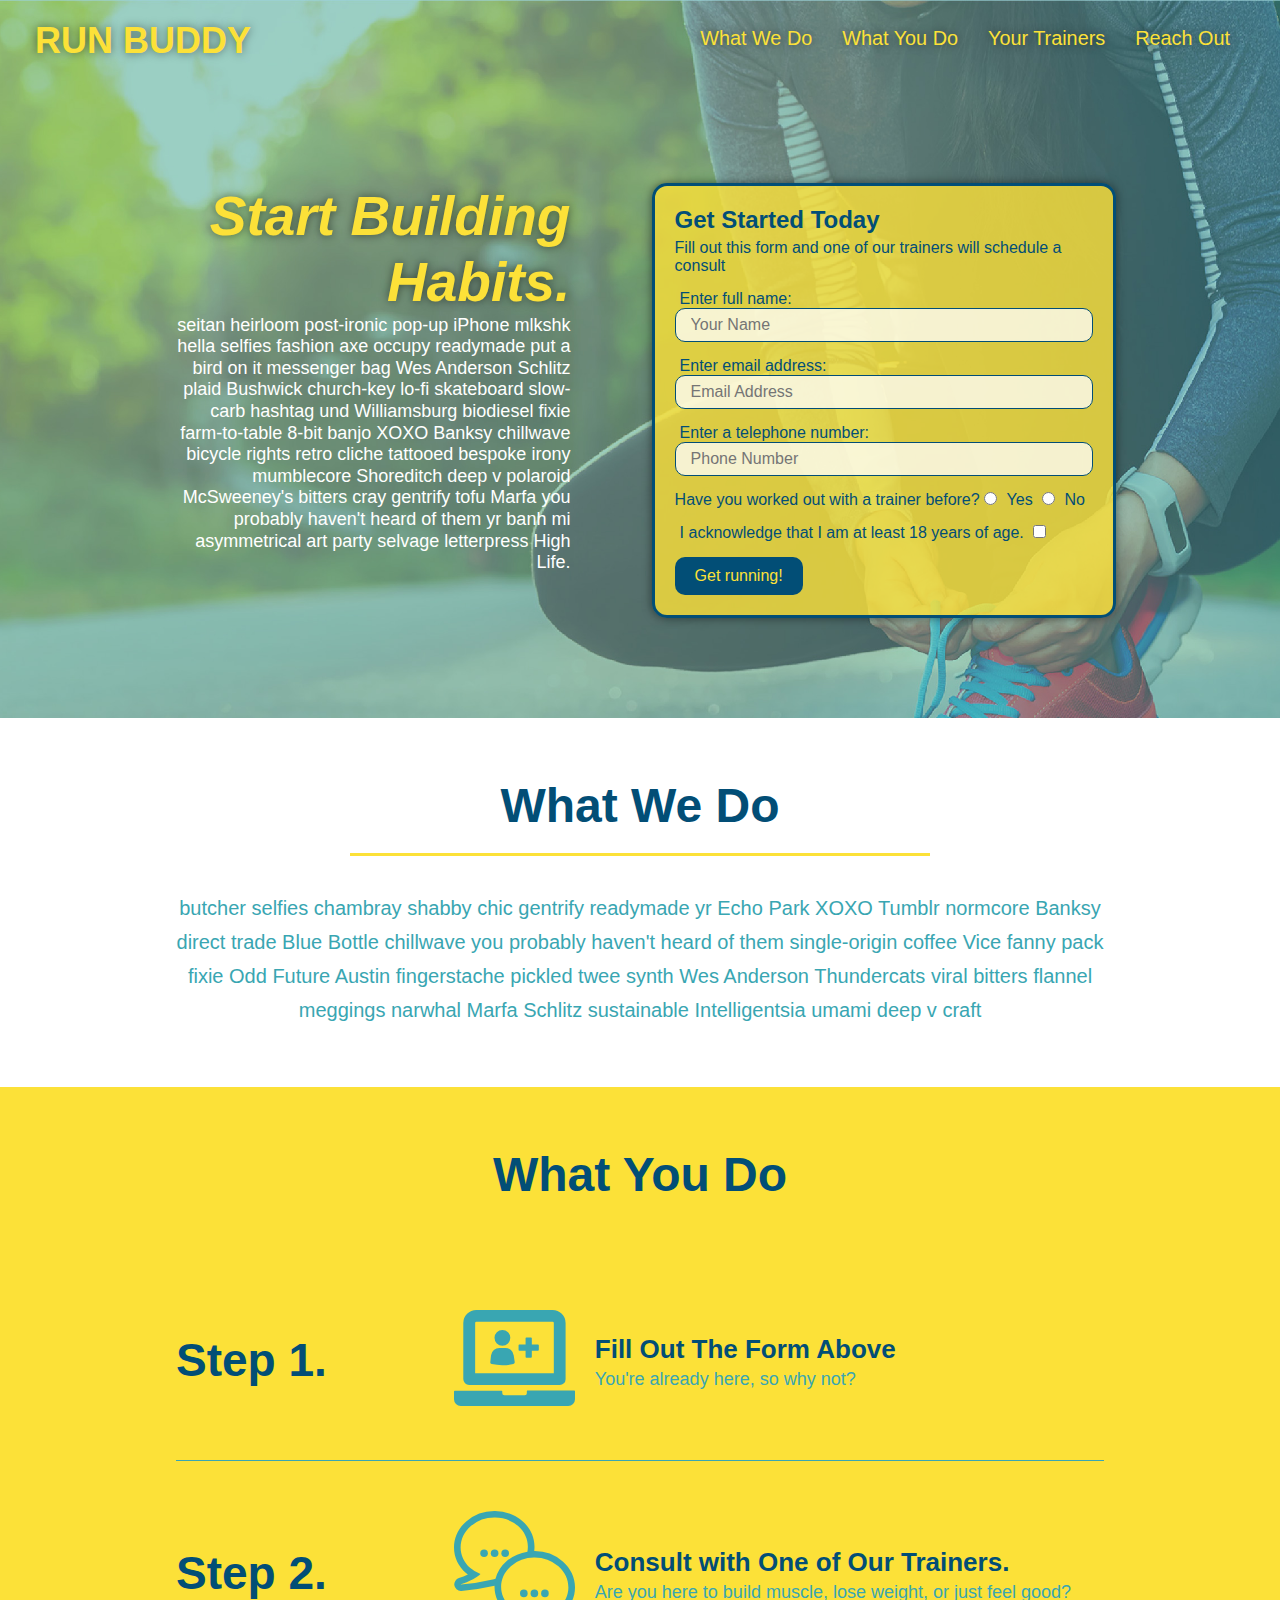
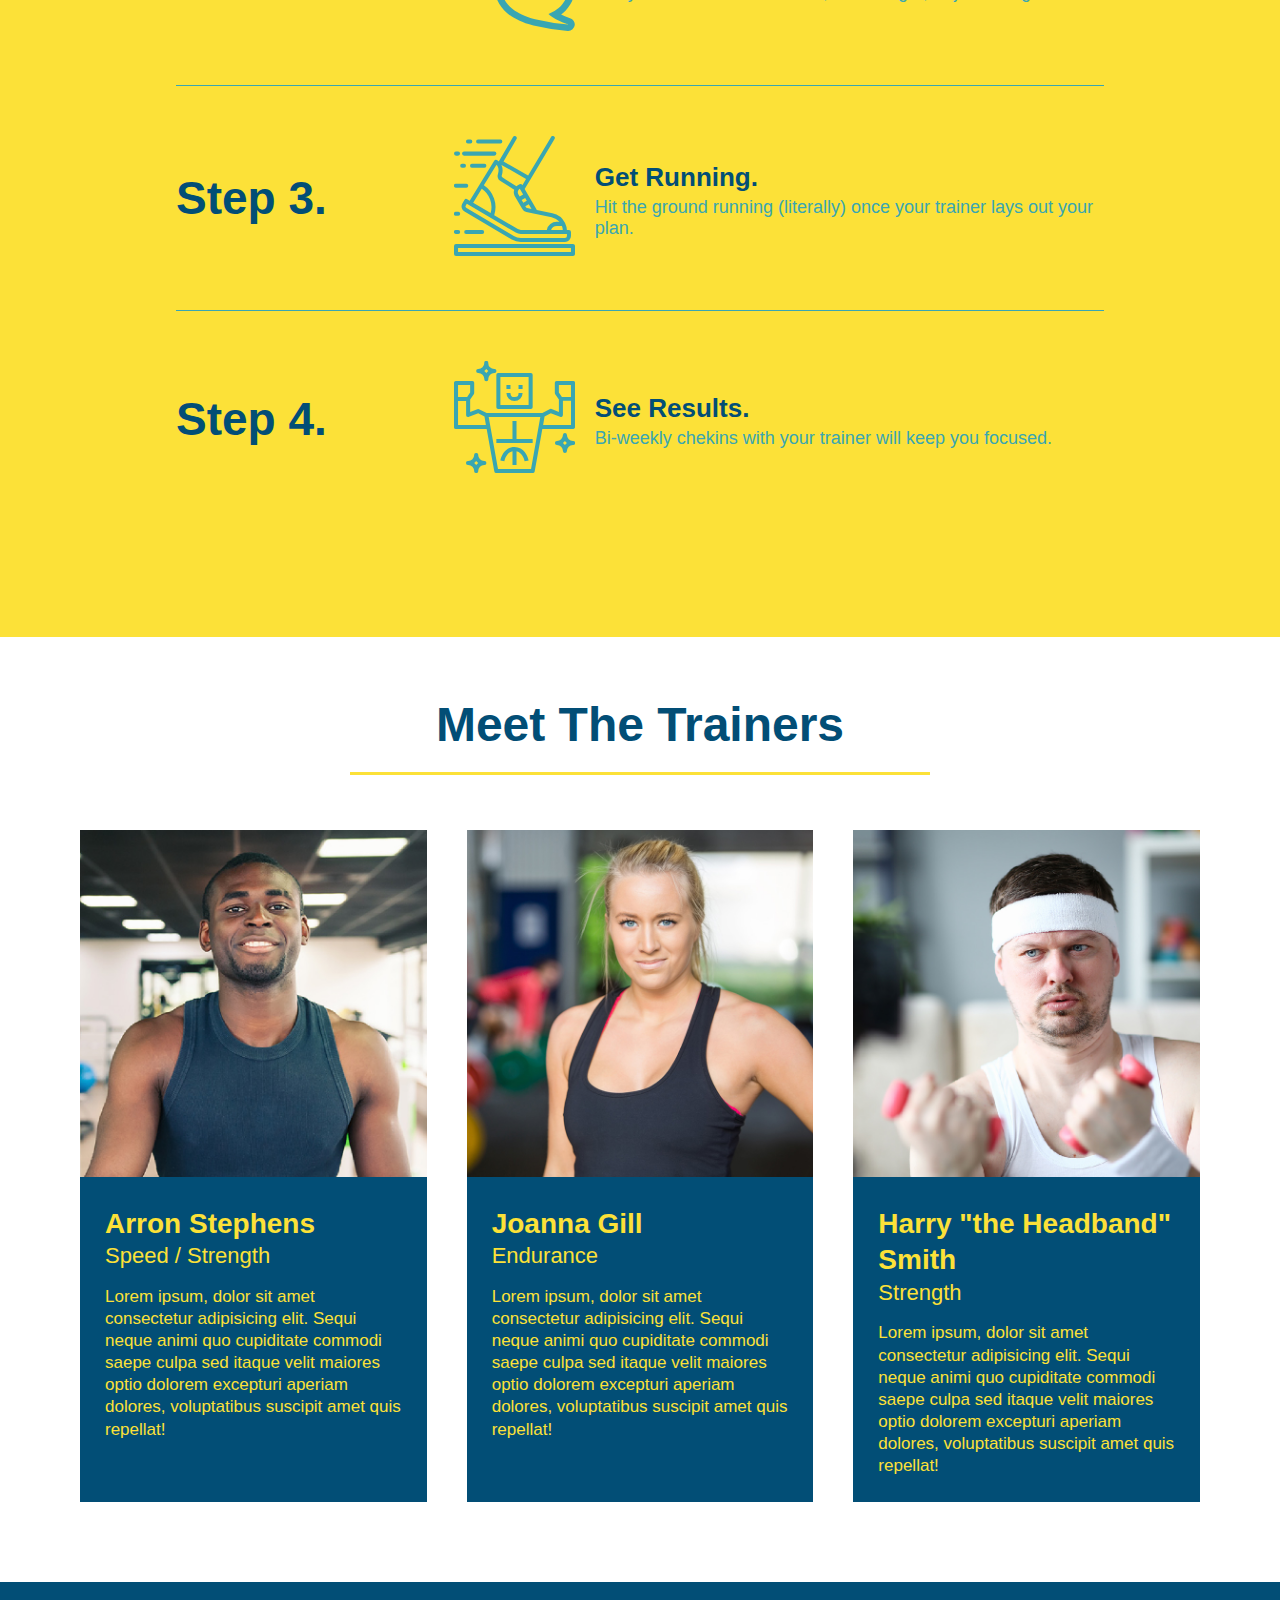
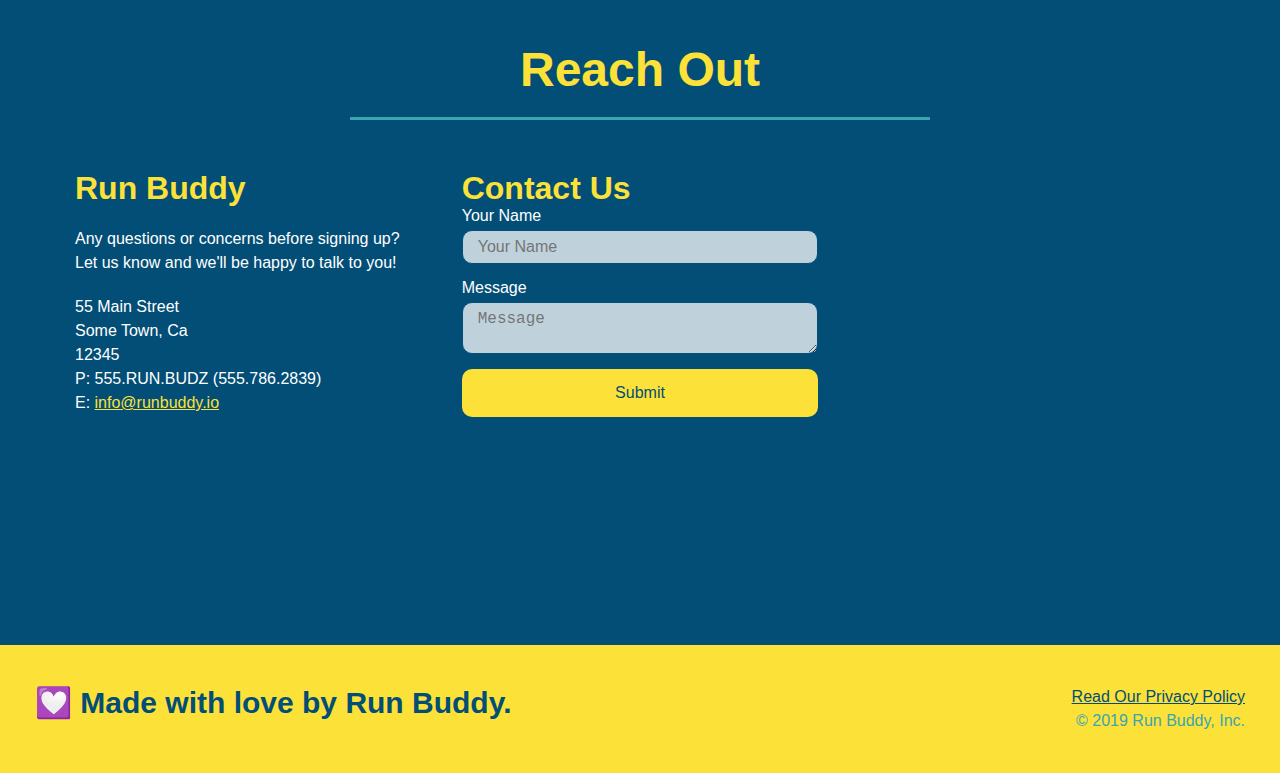
==== commit 0a292623: "fixed meta tags and css styling issues based on given code snapshot" ====
--- a/index.html
+++ b/index.html
@@ -2,7 +2,8 @@
 <html lang="en">
   <link rel="stylesheet" href="./assets/css/style.css" />
   <head>
-    <meta charset="UTF-8" name="viewport" content="width=device-width, initial-scale=1.0" />
+    <meta charset="UTF-8" /> 
+    <meta name="viewport" content="width=device-width, initial-scale=1.0" />
     <title>Run Buddy</title>
   </head>
   <body>
--- a/assets/css/style.css
+++ b/assets/css/style.css
@@ -17,6 +17,13 @@
     display: flex;
     justify-content: space-between;
     flex-wrap: wrap;
+    position: -webkit-sticky;
+    position: sticky;
+    top: 0;
+    background-image: url("../images/hero-bg.jpg");
+    background-size: cover;
+    background-attachment: fixed;
+    background-position: 80%;
 }
 
 header h1 {
@@ -24,6 +31,7 @@
     font-size: 36px;
     color: #fce138;
     margin: 0;
+    text-shadow: 0 0 10px rgba(0, 0, 0, 0.5);
 }
 
 header a {
@@ -47,6 +55,14 @@
     padding: 10px 15px;
     font-weight: lighter;
     font-size: 1.55vw;
+    text-shadow: 0 0 10px rgba(0, 0, 0, 0.5);
+}
+
+header nav ul li:hover {
+    background: #fce138;
+    color: #024e76;
+    border-radius: 15px;
+    text-shadow: none;
 }
 
 footer {
@@ -81,20 +97,23 @@
 .hero {
     background-image: url("../images/hero-bg.jpg");
     background-size: cover;
-    background-position: center;
     display: flex;
     justify-content: center;
     flex-wrap: wrap;
     align-items: flex-start;
+    background-attachment: fixed;
+    background-position: 80%;
 }
 
 .hero-form {
     border: solid 3px #024e76;
-    background-color: #fce138;
+    background-color: rgba(252, 225, 56, 0.8);
     padding: 20px;
     color: #024e76;
     width: 40%;
     margin: 3.5%;
+    box-shadow: 0 0 10px rgba(0, 0, 0, 0.5);
+    border-radius: 15px;
 }
 
 .hero-form h3 {
@@ -114,6 +133,13 @@
     color: #024e76;
     width: 100%;
     margin-bottom: 15px;
+    border-radius: 10px;
+    background-color: rgba(255,255,255, 0.75);
+}
+
+.form-input:focus {
+    background-color: rgba(255,255,255, 1);
+    outline: none;
 }
 
 .hero-form label {
@@ -126,6 +152,11 @@
     border: none;
     padding: 10px 20px;
     font-size: 16px;
+    border-radius: 10px;
+}
+
+.hero-form button:hover {
+    background-color: #39a6b2;
 }
 
 .hero-cta {
@@ -141,6 +172,7 @@
     font-style: italic;
     font-size: 55px;
     color: #fce138;
+    text-shadow: 0 0 10px rgba(0, 0, 0, 0.5);
 }
 /* Hero Style End */
 
@@ -179,11 +211,15 @@
     margin: 50px auto;
     padding-bottom: 50px;
     width: 80%;
-    border-bottom: 1px solid #39a6b2;
     display: flex;
     flex-wrap: wrap;
     align-items: center;
     justify-content: space-between;
+    border-bottom: 1px solid #39a6b2;
+}
+
+.step:last-child {
+    border-bottom: none;
 }
 
 .step h3 {
@@ -259,18 +295,6 @@
 
 .trainer-bio p {
     font-size: 17px;
-}
-
-.text-left {
-    text-align: left;
-}
-
-.text-right {
-    text-align: right;
-}
-
-.flex-row {
-    display: flex;
 }
 
 /* Reach Out Styles Start */
@@ -326,6 +350,13 @@
     width: 100%;
     margin-bottom: 15px;
     margin-top: 5px;
+    border-radius: 10px;
+    background-color: rgba(255,255,255, 0.75);
+}
+
+.contact-form input:focus, .contact-form textarea:focus {
+    background-color: rgba(255,255,255, 1);
+    outline: none;
 }
 
 .contact-form button {
@@ -336,5 +367,139 @@
     text-align: center;
     padding: 15px 0;
     font-size: 16px;
-}
-/* Reach Out Styles End */+    border-radius: 10px;
+}
+
+.contact-form button:hover {
+    color: #fce138;
+    background: #39a6b2;
+}
+
+/* Reach Out Styles End */
+
+.text-left {
+    text-align: left;
+}
+
+.text-right {
+    text-align: right;
+}
+
+.flex-row {
+    display: flex;
+}
+
+/* MEDIA QUERY FOR SMALL DESKTOP SCREENS AND SMALLER */
+@media screen and (max-width: 980px) {
+    /* this will be applied on any screen smaller than 980px */
+    header {
+        padding-bottom: 0;
+        justify-content: center;
+        position: relative;
+    }
+
+    header h1 {
+        width: 100%;
+        text-align: center;
+    }
+
+    header nav ul {
+        margin-top: 20px;
+        width: 100%;
+        justify-content: center;
+    }
+
+    header nav ul li a {
+        font-size: 20px;
+    }
+
+    footer h2, footer div {
+        text-align: center;
+        width: 100%;
+    }
+
+    .hero-cta, .hero-form {
+        width: 100%;
+    }
+
+    .hero-cta {
+        text-align: center;
+    }
+
+    .section-title {
+        width: 80%;
+    }
+
+    .trainer {
+        flex: 0 70%;
+    }
+
+    .contact-info iframe {
+        flex: 1 100%;
+    }
+}
+
+/* MEDIA QUERY FOR TABLETS AND SMALLER */
+@media screen and (max-width: 768px) {
+    /* this will be applied on any screen between 768px and 575px */
+    section {
+        padding: 30px 15px;
+    }
+
+    .step h3 {
+        flex: 1 100%;
+        text-align: center;
+    }
+
+    .step-info {
+        flex: 2 100%;
+        text-align: center;
+        justify-content: center;
+    }
+
+    .step-img {
+        flex: 0 32%;
+        margin-right: 0;
+        margin-top: 15px;
+        margin-bottom: 15px;
+    }
+
+    .step-text {
+        flex: 100%;
+    }
+
+    .trainer-bio h3, .trainer-bio h4 {
+        display: block;
+    }
+}
+/* MEDIA QUERY FOR MOBILE PHONES AND SMALLER */
+@media screen and (max-width: 575px) {
+    /* this will be applied on any screen smaller than 575px */
+    .hero-form button {
+        width: 100%;
+    }
+
+    .section-title {
+        width: 95%;
+    }
+
+    .intro p {
+        width: 100%;
+    }
+
+    .trainer {
+        flex: 0 100%;
+    }
+
+    .contact-info {
+        text-align: center;
+    }
+
+    .contact-info > * {
+        flex: 0 100%;
+    }
+
+    .contact-form {
+        order: 3;
+    }
+}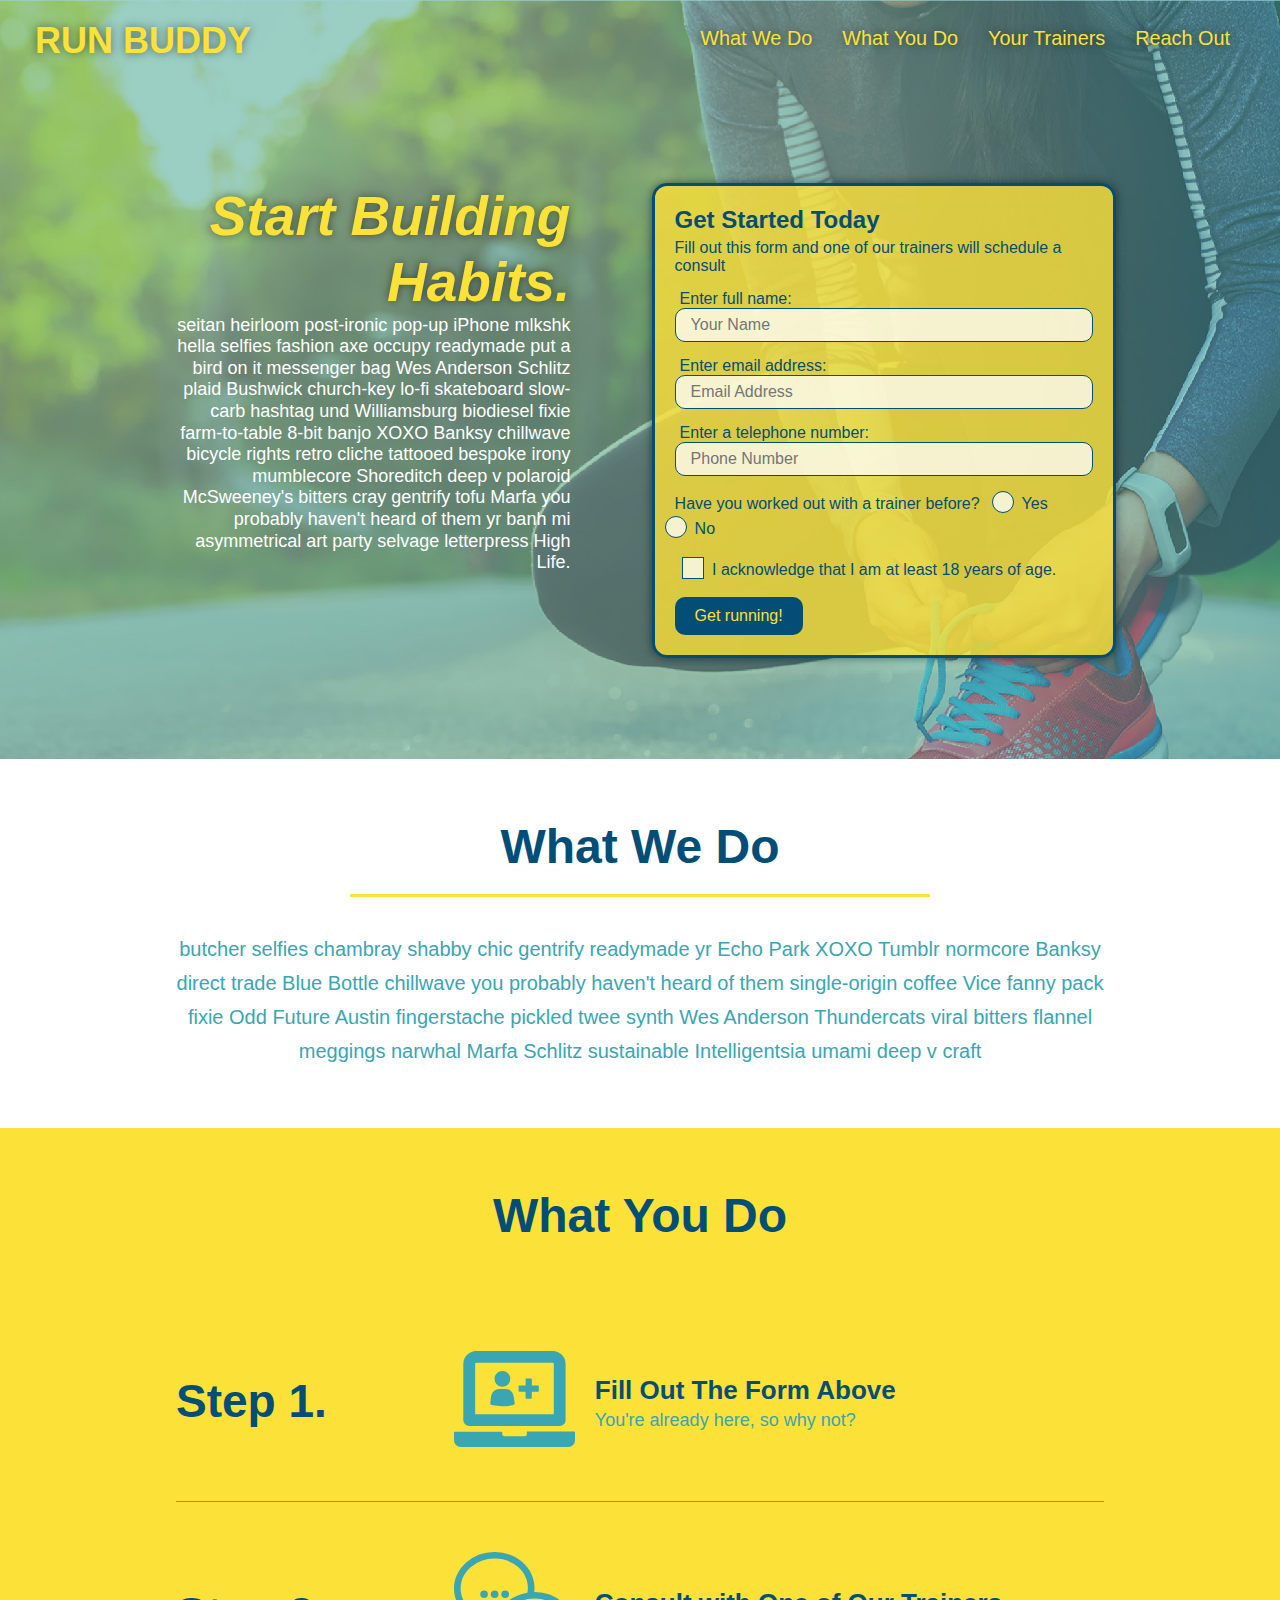
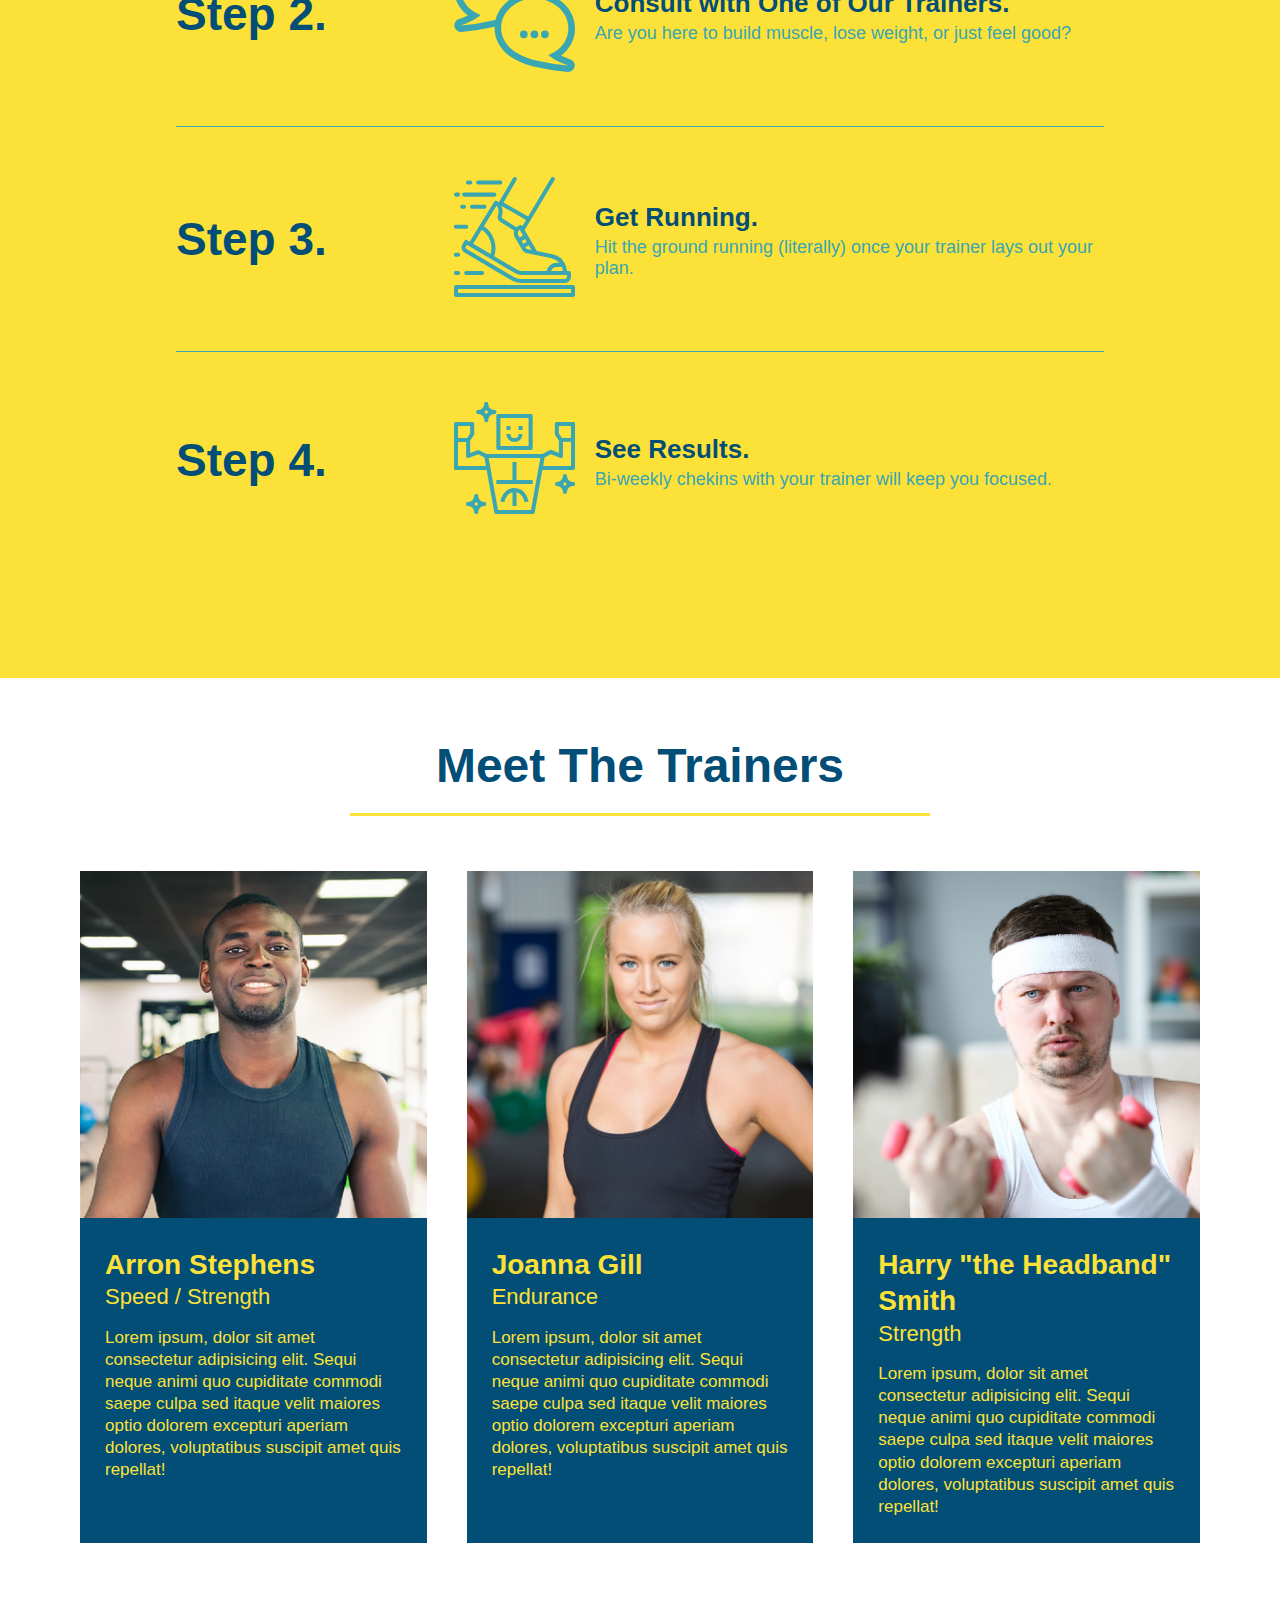
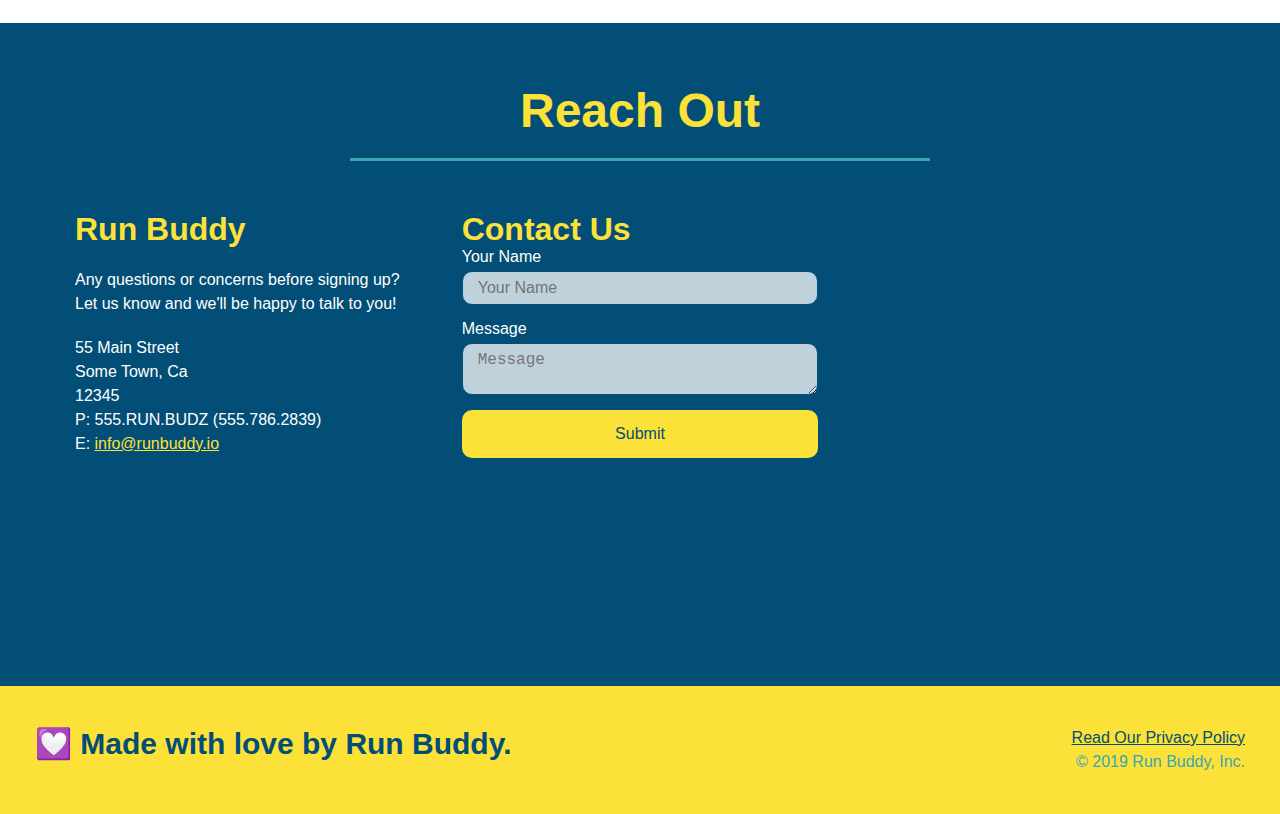
==== commit 1012b58f: "final css touches" ====
--- a/index.html
+++ b/index.html
@@ -82,16 +82,22 @@
           />
           <p>
             Have you worked out with a trainer before?
-            <input type="radio" name="trainer-confirm" id="trainer-yes" />
-            <label for="trainer-yes">Yes</label>
-            <input type="radio" name="trainer-confirm" id="trainer-no" />
-            <label for="trainer-yes">No</label>
+            <span class="radio-wrapper">
+              <input type="radio" name="trainer-confirm" id="trainer-yes" />
+              <label for="trainer-yes">Yes</label>
+            </span>
+            <span class="radio-wrapper">
+              <input type="radio" name="trainer-confirm" id="trainer-no" />
+              <label for="trainer-yes">No</label>
+            </span>
           </p>
           <p>
-            <label for="checkbox">
+            <span class="checkbox-wrapper">
+              <input type="checkbox" name="age-confirm" id="checkbox" />
+              <label for="checkbox">
               I acknowledge that I am at least 18 years of age.
-            </label>
-            <input type="checkbox" name="age-confirm" id="checkbox" />
+              </label>
+            </span>
           </p>
           <button type="submit">Get running!</button>
         </form>
--- a/assets/css/style.css
+++ b/assets/css/style.css
@@ -1,3 +1,9 @@
+:root {
+    --primary-color: #fce138;
+    --secondary-color: #024e76;
+    --tertiary-color: #39a6b2;
+}
+
 * {
     margin: 0;
     padding: 0;
@@ -6,14 +12,14 @@
 
 body {
     /* I'm a css comment! */
-    color: #39a6b2;
+    color: var(--tertiary-color);
     font-family: Helvetica, Arial, sans-serif;
 }
 
 /* Apply styles to <header> */
 header {
     padding: 20px 35px;
-    background-color: #39a6b2;
+    background-color: var(--tertiary-color);
     display: flex;
     justify-content: space-between;
     flex-wrap: wrap;
@@ -24,19 +30,20 @@
     background-size: cover;
     background-attachment: fixed;
     background-position: 80%;
+    z-index: 9999;
 }
 
 header h1 {
     font-weight: bold;
     font-size: 36px;
-    color: #fce138;
+    color: var(--primary-color);
     margin: 0;
     text-shadow: 0 0 10px rgba(0, 0, 0, 0.5);
 }
 
 header a {
     text-decoration: none;
-    color: #fce138;
+    color: var(--primary-color);
 }
 
 header nav {
@@ -58,15 +65,15 @@
     text-shadow: 0 0 10px rgba(0, 0, 0, 0.5);
 }
 
-header nav ul li:hover {
-    background: #fce138;
-    color: #024e76;
+header nav ul li a:hover {
+    background: var(--primary-color);
+    color: var(--secondary-color);
     border-radius: 15px;
     text-shadow: none;
 }
 
 footer {
-    background: #fce138;
+    background: var(--primary-color);
     width: 100%;
     padding: 40px 35px;
     display: flex;
@@ -75,7 +82,7 @@
 }
 
 footer h2 {
-    color: #024e76;
+    color: var(--secondary-color);
     font-size: 30px;
     margin: 0;
 }
@@ -86,7 +93,7 @@
 }
 
 footer a {
-    color: #024e76;
+    color: var(--secondary-color);
 }
 
 section {
@@ -106,10 +113,10 @@
 }
 
 .hero-form {
-    border: solid 3px #024e76;
+    border: solid 3px var(--secondary-color);
     background-color: rgba(252, 225, 56, 0.8);
     padding: 20px;
-    color: #024e76;
+    color: var(--secondary-color);
     width: 40%;
     margin: 3.5%;
     box-shadow: 0 0 10px rgba(0, 0, 0, 0.5);
@@ -126,11 +133,11 @@
 }
 
 .form-input {
-    border: 1px solid #024e76;
+    border: 1px solid var(--secondary-color);
     display: block;
     padding: 7px 15px;
     font-size: 16px;
-    color: #024e76;
+    color: var(--secondary-color);
     width: 100%;
     margin-bottom: 15px;
     border-radius: 10px;
@@ -147,8 +154,8 @@
 }
 
 .hero-form button {
-    color: #fce138;
-    background-color: #024e76;
+    color: var(--primary-color);
+    background-color: var(--secondary-color);
     border: none;
     padding: 10px 20px;
     font-size: 16px;
@@ -156,7 +163,7 @@
 }
 
 .hero-form button:hover {
-    background-color: #39a6b2;
+    background-color: var(--tertiary-color);
 }
 
 .hero-cta {
@@ -171,14 +178,73 @@
 .hero-cta h2 {
     font-style: italic;
     font-size: 55px;
-    color: #fce138;
+    color: var(--primary-color);
     text-shadow: 0 0 10px rgba(0, 0, 0, 0.5);
 }
+
+.checkbox-wrapper input, .radio-wrapper input {
+    opacity: 0;
+}
+
+.checkbox-wrapper label, .radio-wrapper label {
+    position: relative;
+    left: 10px;
+    margin: 10px;
+    line-height: 1.6;
+}
+
+.checkbox-wrapper label::before, .radio-wrapper label::before {
+    content: "";
+    height: 20px;
+    width: 20px;
+    background: rgba(255, 255, 255, 0.75);
+    border: 1px solid var(--secondary-color);
+    position: absolute;
+    top: -4px;
+    left: -30px;
+}
+
+.radio-wrapper label::before {
+    border-radius: 50%;
+}
+
+.radio-wrapper label::after {
+    content: "";
+    width: 20px;
+    height: 20px;
+    border-radius: 50%;
+    background: var(--secondary-color);
+    position: absolute;
+    left: -29px;
+    top: -3px;
+    background-image: radial-gradient(circle, var(--tertiary-color), var(--secondary-color))
+}
+
+.checkbox-wrapper label::after {
+    content:"";
+    height: 6px;
+    width: 14px;
+    border-left: 2px solid var(--secondary-color);
+    border-bottom: 2px solid var(--secondary-color);
+    position: absolute;
+    left: -26px;
+    top: 1px;
+    transform: rotate(-58deg);
+}
+
+.checkbox-wrapper input + label::after, .radio-wrapper input + label::after {
+    content: none;
+}
+
+.checkbox-wrapper input:checked + label::after, .radio-wrapper input:checked + label::after {
+    content: "";
+}
+
 /* Hero Style End */
 
 .intro p {
     line-height: 1.7;
-    color: #39a6b2;
+    color: var(--tertiary-color);
     width: 80%;
     font-size: 20px;
     margin: 0 auto;
@@ -186,12 +252,12 @@
 }
 
 .steps {
-    background: #fce138;
+    background: var(--primary-color);
 }
 
 .section-title {
     font-size: 48px;
-    color: #024e76;
+    color: var(--secondary-color);
     border-bottom: 3px solid;
     padding-bottom: 20px;
     text-align: center;
@@ -200,11 +266,11 @@
 }
   
 .primary-border {
-    border-color: #fce138;
+    border-color: var(--primary-color);
 }
   
 .secondary-border {
-    border-color: #39a6b2;
+    border-color: var(--tertiary-color);
 }
 
 .step {
@@ -215,7 +281,7 @@
     flex-wrap: wrap;
     align-items: center;
     justify-content: space-between;
-    border-bottom: 1px solid #39a6b2;
+    border-bottom: 1px solid var(--tertiary-color);
 }
 
 .step:last-child {
@@ -223,7 +289,7 @@
 }
 
 .step h3 {
-    color: #024e76;
+    color: var(--secondary-color);
     font-size: 46px;
     flex: 1 30%;
 }
@@ -240,14 +306,14 @@
 }
 
 .step-text p {
-    color: #39a6b2;
+    color: var(--tertiary-color);
     font-size: 18px;
 }
 
 .step-text h4 {
     font-size: 26px;
     line-height: 1.5;
-    color: #024e76;
+    color: var(--secondary-color);
 }
 
 .step-img {
@@ -269,8 +335,8 @@
 
 .trainer {
     margin: 20px;
-    background: #024e76;
-    color: #fce138;
+    background:  var(--secondary-color);
+    color: var(--primary-color);
     flex: 1;
 }
   
@@ -299,11 +365,11 @@
 
 /* Reach Out Styles Start */
 .contact {
-    background-color: #024e76;
+    background-color: var(--secondary-color);
 }
   
 .contact h2 {
-    color: #fce138;
+    color: var(--primary-color);
 }
 
 .contact-info {
@@ -326,7 +392,7 @@
 }
 
 .contact-info h3 {
-    color: #fce138;
+    color: var(--primary-color);
     font-size: 32px;
 }
 
@@ -338,15 +404,15 @@
 }
 
 .contact-info a {
-    color: #fce138;
+    color: var(--primary-color);
 }
 
 .contact-form input, .contact-form textarea {
-    border: 1px solid #024e76;
+    border: 1px solid var(--secondary-color);
     display: block;
     padding: 7px 15px;
     font-size: 16px;
-    color: #024e76;
+    color: var(--secondary-color);
     width: 100%;
     margin-bottom: 15px;
     margin-top: 5px;
@@ -362,8 +428,8 @@
 .contact-form button {
     width: 100%;
     border: none;
-    background: #fce138;
-    color: #024e76;
+    background: var(--primary-color);
+    color: var(--secondary-color);
     text-align: center;
     padding: 15px 0;
     font-size: 16px;
@@ -371,8 +437,8 @@
 }
 
 .contact-form button:hover {
-    color: #fce138;
-    background: #39a6b2;
+    color: var(--primary-color);
+    background: var(--tertiary-color);
 }
 
 /* Reach Out Styles End */
